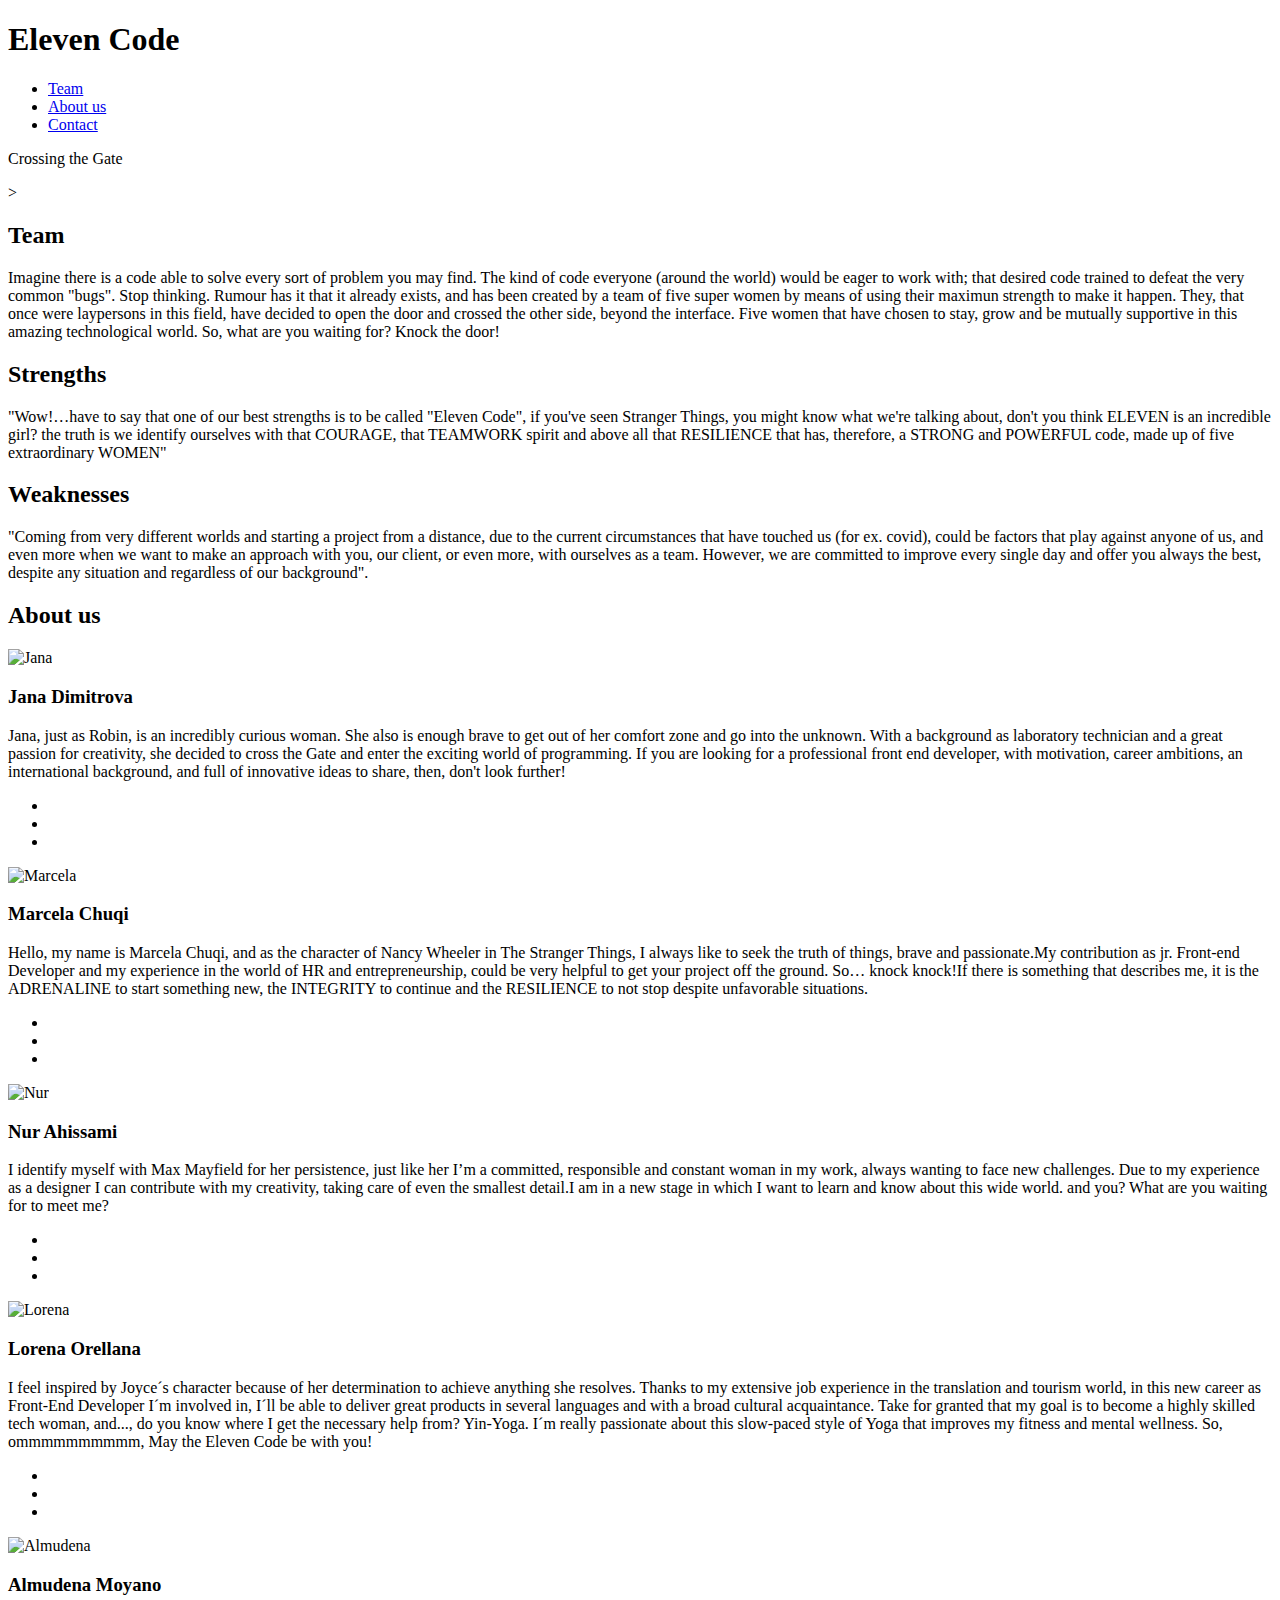
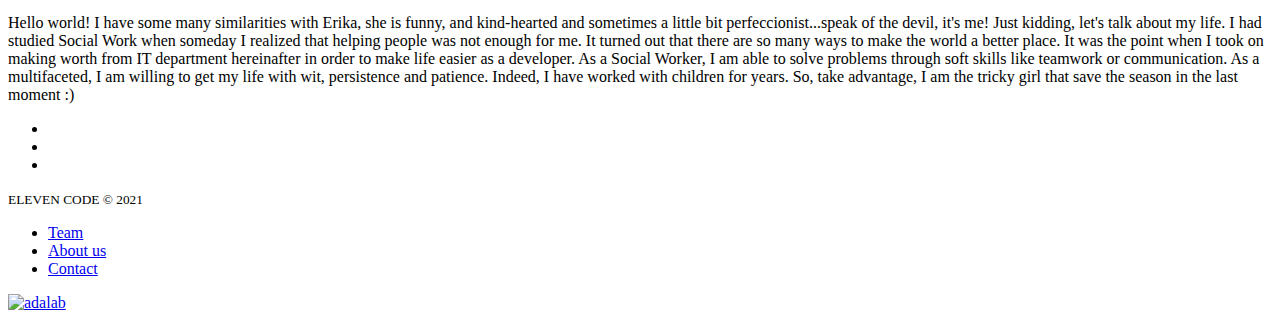
==== docs/index.html @ 30b5b63c "View new changes" ====
<!DOCTYPE html>
<html lang="en">
  <head>
    <meta charset="UTF-8" />
    <meta http-equiv="X-UA-Compatible" content="IE=edge" />
    <meta name="viewport" content="width=device-width, initial-scale=1.0" />
    <link
      rel="stylesheet"
      href="https://cdnjs.cloudflare.com/ajax/libs/font-awesome/5.15.3/css/all.min.css"
      integrity="sha512-iBBXm8fW90+nuLcSKlbmrPcLa0OT92xO1BIsZ+ywDWZCvqsWgccV3gFoRBv0z+8dLJgyAHIhR35VZc2oM/gI1w=="
      crossorigin="anonymous"
    />
    <link rel="stylesheet" href="./assets/css/main.css" />
    <link rel="stylesheet" href="./assets/css/reset.css" />
    <link rel="preconnect" href="https://fonts.gstatic.com" />
    <link
      href="https://fonts.googleapis.com/css2?family=Open+Sans:ital,wght@0,400;0,600;1,400;1,600&family=Rubik:ital,wght@0,400;0,600;0,700;1,400;1,700&display=swap"
      rel="stylesheet"
    />
    <title>Eleven Code</title>
  </head>

  <body>
    <header>
      <!-- Marcela -->
      <section class="header_all" id="header_all2">
        <div class="header_base">
          <h1 class="team_name">Eleven Code</h1>
        </div>
        <nav class="menu_bar">
          <ul class="menu_list">
            <li class="equipo">
              <a class="menu-link" href="#equipo">Team</a>
            </li>
            <li class="quienes_somos">
              <a class="menu-link" href="#quienes-somos">About us</a>
            </li>
            <li class="contactos">
              <a class="menu-link" href="./contact.html">Contact</a>
            </li>
          </ul>
        </nav>
      </section>
    </header>

    <main>
      <!-- Jana -->
      <section class="image">
        <div class="hero">
          <div class="motto-rectangle">
            <div class="motto">
              <p>Crossing the Gate</p>
            </div>
          </div>
          >
        </div>
      </section>
      <!-- Lorena -->
      <section class="section1">
        <div id="equipo" class="anchor"></div>
        <div class="team-container" id="equipo">
          <h2 class="team-title">Team</h2>
          <p class="team-description">
            Imagine there is a code able to solve every sort of problem you may
            find. The kind of code everyone (around the world) would be eager to
            work with; that desired code trained to defeat the very common
            "bugs". Stop thinking. Rumour has it that it already exists, and has
            been created by a team of five super women by means of using their
            maximun strength to make it happen. They, that once were laypersons
            in this field, have decided to open the door and crossed the other
            side, beyond the interface. Five women that have chosen to stay,
            grow and be mutually supportive in this amazing technological world.
            So, what are you waiting for? Knock the door!
          </p>
        </div>
      </section>
      <section class="section2">
        <div class="strengths-container">
          <h2 class="strengths">Strengths</h2>
          <p class="strengths-description">
            "Wow!…have to say that one of our best strengths is to be called
            "Eleven Code", if you've seen Stranger Things, you might know what
            we're talking about, don't you think ELEVEN is an incredible girl?
            the truth is we identify ourselves with that COURAGE, that TEAMWORK
            spirit and above all that RESILIENCE that has, therefore, a STRONG
            and POWERFUL code, made up of five extraordinary WOMEN"
          </p>
        </div>
        <div class="weaknesses-container">
          <h2 class="weaknesses">Weaknesses</h2>
          <p class="weaknesses-description">
            "Coming from very different worlds and starting a project from a
            distance, due to the current circumstances that have touched us (for
            ex. covid), could be factors that play against anyone of us, and
            even more when we want to make an approach with you, our client, or
            even more, with ourselves as a team. However, we are committed to
            improve every single day and offer you always the best, despite any
            situation and regardless of our background".
          </p>
        </div>
      </section>
      <!--Almudena-->
      <section class="item-description">
        <div id="quienes-somos" class="anchor"></div>
        <h2 class="title-description">About us</h2>
        <section class="image-description">
          <span>
            <img src="//via.placeholder.com/180" alt="Jana" />
          </span>
          <h3 class="name">Jana Dimitrova</h3>
          <p class="text-description">
            Jana, just as Robin, is an incredibly curious woman. She also is
            enough brave to get out of her comfort zone and go into the unknown.
            With a background as laboratory technician and a great passion for
            creativity, she decided to cross the Gate and enter the exciting
            world of programming. If you are looking for a professional front
            end developer, with motivation, career ambitions, an international
            background, and full of innovative ideas to share, then, don't look
            further!
          </p>
          <div class="social-media">
            <ul class="socialmedia-list">
              <li class="item-social">
                <a class="link" target="_blank" href="Url-LinkedIn-Jana"
                  ><i class="fab fa-linkedin-in"></i
                ></a>
              </li>

              <li class="item-social">
                <a
                  class="link"
                  target="_blank"
                  href="https://github.com/JanaDTitarchuk"
                  ><i class="fab fa-github-alt"></i
                ></a>
              </li>
              <li class="item-social">
                <a
                  class="link"
                  target="_blank"
                  href="mailto:jana.d.titarchuk@gmail.com"
                  ><i class="fas fa-envelope"></i
                ></a>
              </li>
            </ul>
          </div>
        </section>

        <section class="item-description">
          <span>
            <img src="//via.placeholder.com/180" alt="Marcela" />
          </span>
          <h3 class="name">Marcela Chuqi</h3>
          <p class="text-description">
            Hello, my name is Marcela Chuqi, and as the character of Nancy
            Wheeler in The Stranger Things, I always like to seek the truth of
            things, brave and passionate.My contribution as jr. Front-end
            Developer and my experience in the world of HR and entrepreneurship,
            could be very helpful to get your project off the ground. So… knock
            knock!If there is something that describes me, it is the ADRENALINE
            to start something new, the INTEGRITY to continue and the RESILIENCE
            to not stop despite unfavorable situations.
          </p>
          <div class="social-media">
            <ul>
              <li class="item-social">
                <a
                  class="link"
                  target="_blank"
                  href="https://www.linkedin.com/in/marcelachuqi/"
                  ><i class="fab fa-linkedin-in"></i
                ></a>
              </li>
              <li class="item-social">
                <a class="link" target="_blank" href="Url-GitHub-Marcela"
                  ><i class="fab fa-github-alt"></i
                ></a>
              </li>
              <li class="item-social">
                <a
                  class="link"
                  target="_blank"
                  href="mailto:Direccion-correo-Marcela"
                  ><i class="fas fa-envelope"></i
                ></a>
              </li>
            </ul>
          </div>
        </section>

        <section class="item-description">
          <span>
            <img src="//via.placeholder.com/180" alt="Nur" />
          </span>
          <h3 class="name">Nur Ahissami</h3>
          <p class="text-description">
            I identify myself with Max Mayfield for her persistence, just like
            her I’m a committed, responsible and constant woman in my work,
            always wanting to face new challenges. Due to my experience as a
            designer I can contribute with my creativity, taking care of even
            the smallest detail.I am in a new stage in which I want to learn and
            know about this wide world. and you? What are you waiting for to
            meet me?
          </p>
          <div class="social-media">
            <ul>
              <li class="item-social">
                <a class="link" target="_blank" href="Url-LinkedIn-Nur"
                  ><i class="fab fa-linkedin-in"></i
                ></a>
              </li>
              <li class="item-social">
                <a class="link" target="_blank" href="Url-GitHub-Nur"
                  ><i class="fab fa-github-alt"></i
                ></a>
              </li>
              <li class="item-social">
                <a
                  class="link"
                  target="_blank"
                  href="mailto:Direccion-correo-Nur"
                  ><i class="fas fa-envelope"></i
                ></a>
              </li>
            </ul>
          </div>
        </section>

        <section class="item-description">
          <span>
            <img src="//via.placeholder.com/180" alt="Lorena" />
          </span>
          <h3 class="name">Lorena Orellana</h3>
          <p class="text-description">
            I feel inspired by Joyce´s character because of her determination to
            achieve anything she resolves. Thanks to my extensive job experience
            in the translation and tourism world, in this new career as
            Front-End Developer I´m involved in, I´ll be able to deliver great
            products in several languages and with a broad cultural
            acquaintance. Take for granted that my goal is to become a highly
            skilled tech woman, and..., do you know where I get the necessary
            help from? Yin-Yoga. I´m really passionate about this slow-paced
            style of Yoga that improves my fitness and mental wellness. So,
            ommmmmmmmmm, May the Eleven Code be with you!
          </p>
          <div class="social-media">
            <ul>
              <li class="item-social">
                <a class="link" target="_blank" href="Url-LinkedIn-Lorena"
                  ><i class="fab fa-linkedin-in"></i
                ></a>
              </li>
              <li class="item-social">
                <a
                  class="link"
                  target="_blank"
                  href="https://github.com/Lorellana21"
                  ><i class="fab fa-github-alt"></i
                ></a>
              </li>
              <li class="item-social">
                <a
                  class="link"
                  target="_blank"
                  href="mailto:lorellana.ordonez@gmail.com"
                  ><i class="fas fa-envelope"></i
                ></a>
              </li>
            </ul>
          </div>
        </section>

        <section class="item-description">
          <span>
            <img src="//via.placeholder.com/180" alt="Almudena" />
          </span>
          <h3 class="name">Almudena Moyano</h3>
          <p class="text-description">
            Hello world! I have some many similarities with Erika, she is funny,
            and kind-hearted and sometimes a little bit perfeccionist...speak of
            the devil, it's me! Just kidding, let's talk about my life. I had
            studied Social Work when someday I realized that helping people was
            not enough for me. It turned out that there are so many ways to make
            the world a better place. It was the point when I took on making
            worth from IT department hereinafter in order to make life easier as
            a developer. As a Social Worker, I am able to solve problems through
            soft skills like teamwork or communication. As a multifaceted, I am
            willing to get my life with wit, persistence and patience. Indeed, I
            have worked with children for years. So, take advantage, I am the
            tricky girl that save the season in the last moment :)
          </p>
          <div class="social-media">
            <ul>
              <li class="item-social">
                <a
                  class="link"
                  target="_blank"
                  href="https://www.linkedin.com/in/almudena-moyano-3b293872"
                  ><i class="fab fa-linkedin-in"></i
                ></a>
              </li>
              <li class="item-social">
                <a
                  class="link"
                  target="_blank"
                  href="https://www.github.com/Almoyano"
                  ><i class="fab fa-github-alt"></i
                ></a>
              </li>
              <li class="item-social">
                <a
                  class="link"
                  target="_blank"
                  href="mailto:a.moyano.miguel@gmail.com"
                  ><i class="fas fa-envelope"></i
                ></a>
              </li>
            </ul>
          </div>
        </section>
      </section>

      <!--Almudena-->
    </main>
    <footer class="footer">
      <!-- Nur -->
      <div class="name-footer">
        <small>ELEVEN CODE &copy; 2021</small>
      </div>
      <nav class="footer-menu">
        <ul class="footer-menu-1">
          <li class="madre-link">
            <a class="link-color" href="#equipo">Team</a>
          </li>
          <li class="madre-link">
            <a class="link-color" href="#quienes-somos">About us</a>
          </li>
          <li class="madre-link">
            <a class="link-color" href="./contact.html" target="_blank"
              >Contact</a
            >
          </li>
        </ul>
      </nav>
      <div class="image-logo">
        <a href="./index.html"
          ><img
            class="logo-size"
            src="../assets/images/logo-adalab.png"
            alt="adalab"
        /></a>
      </div>
    </footer>
  </body>
</html>
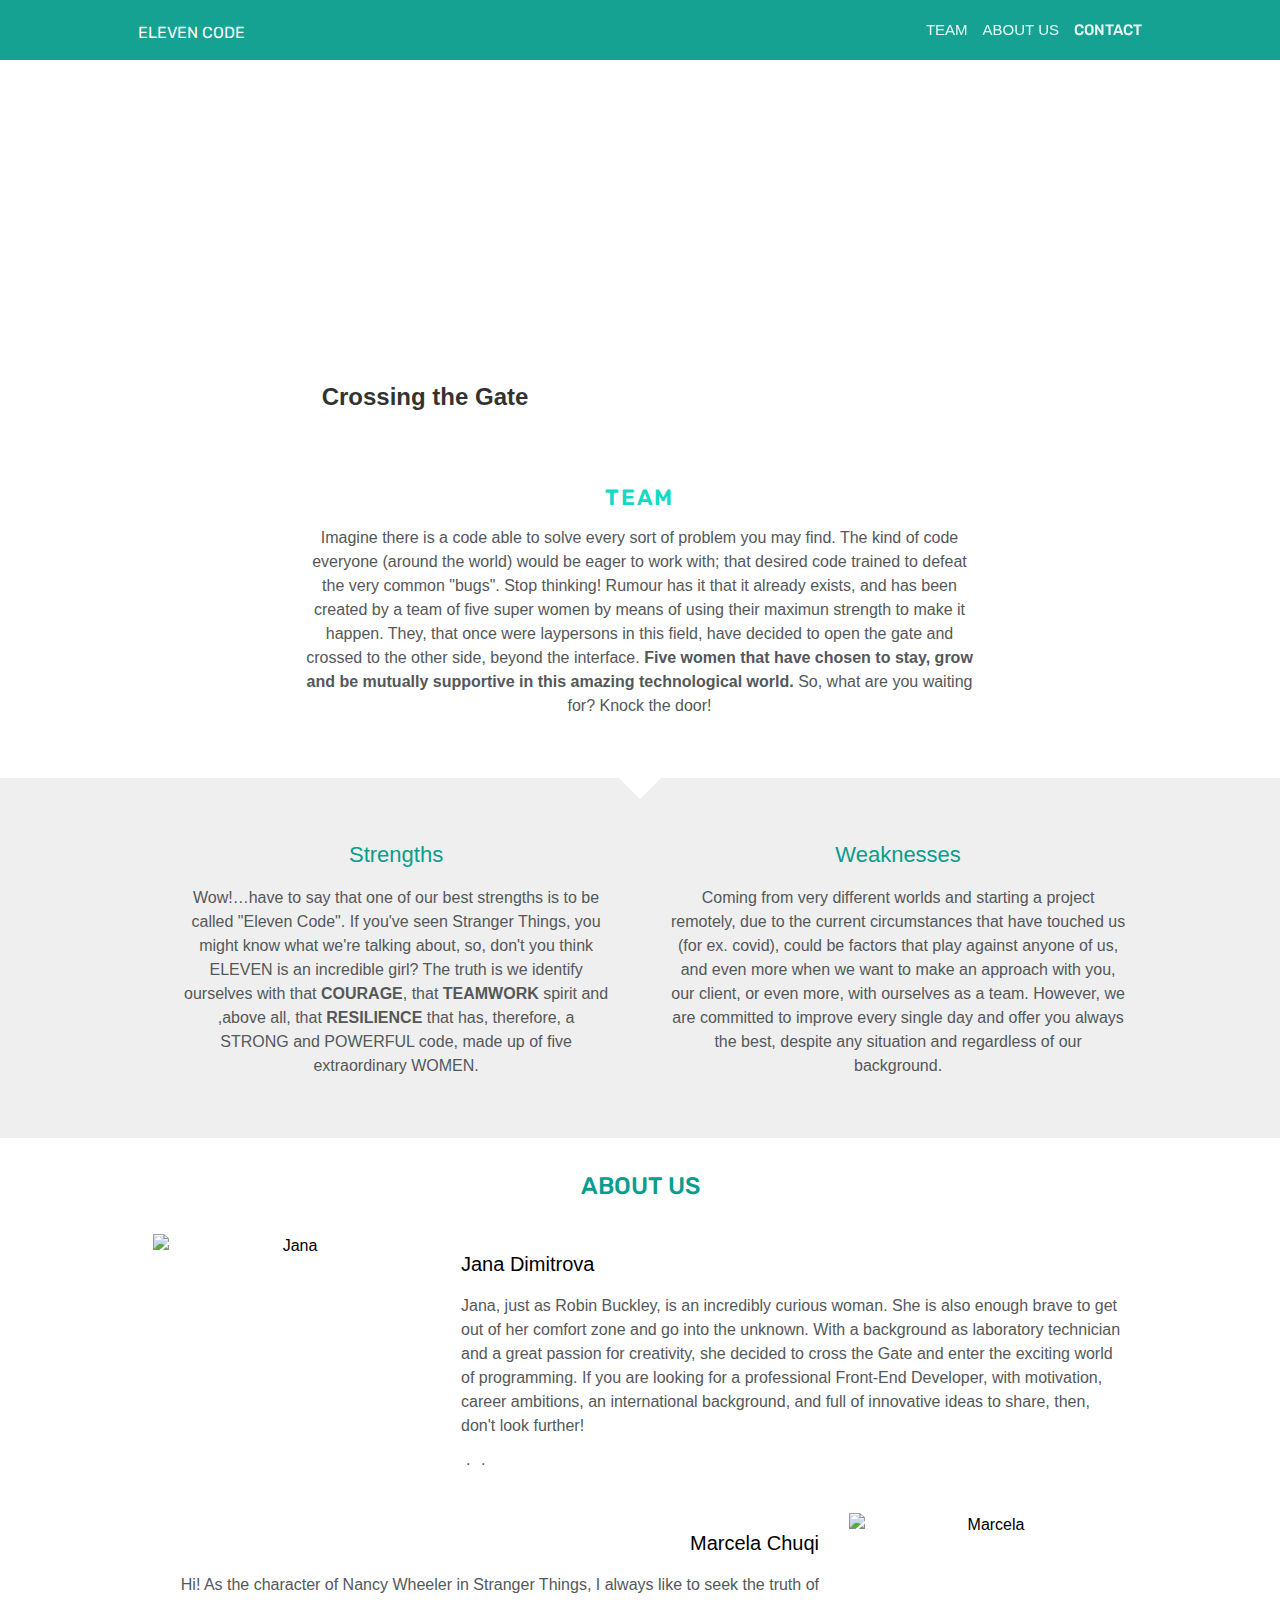
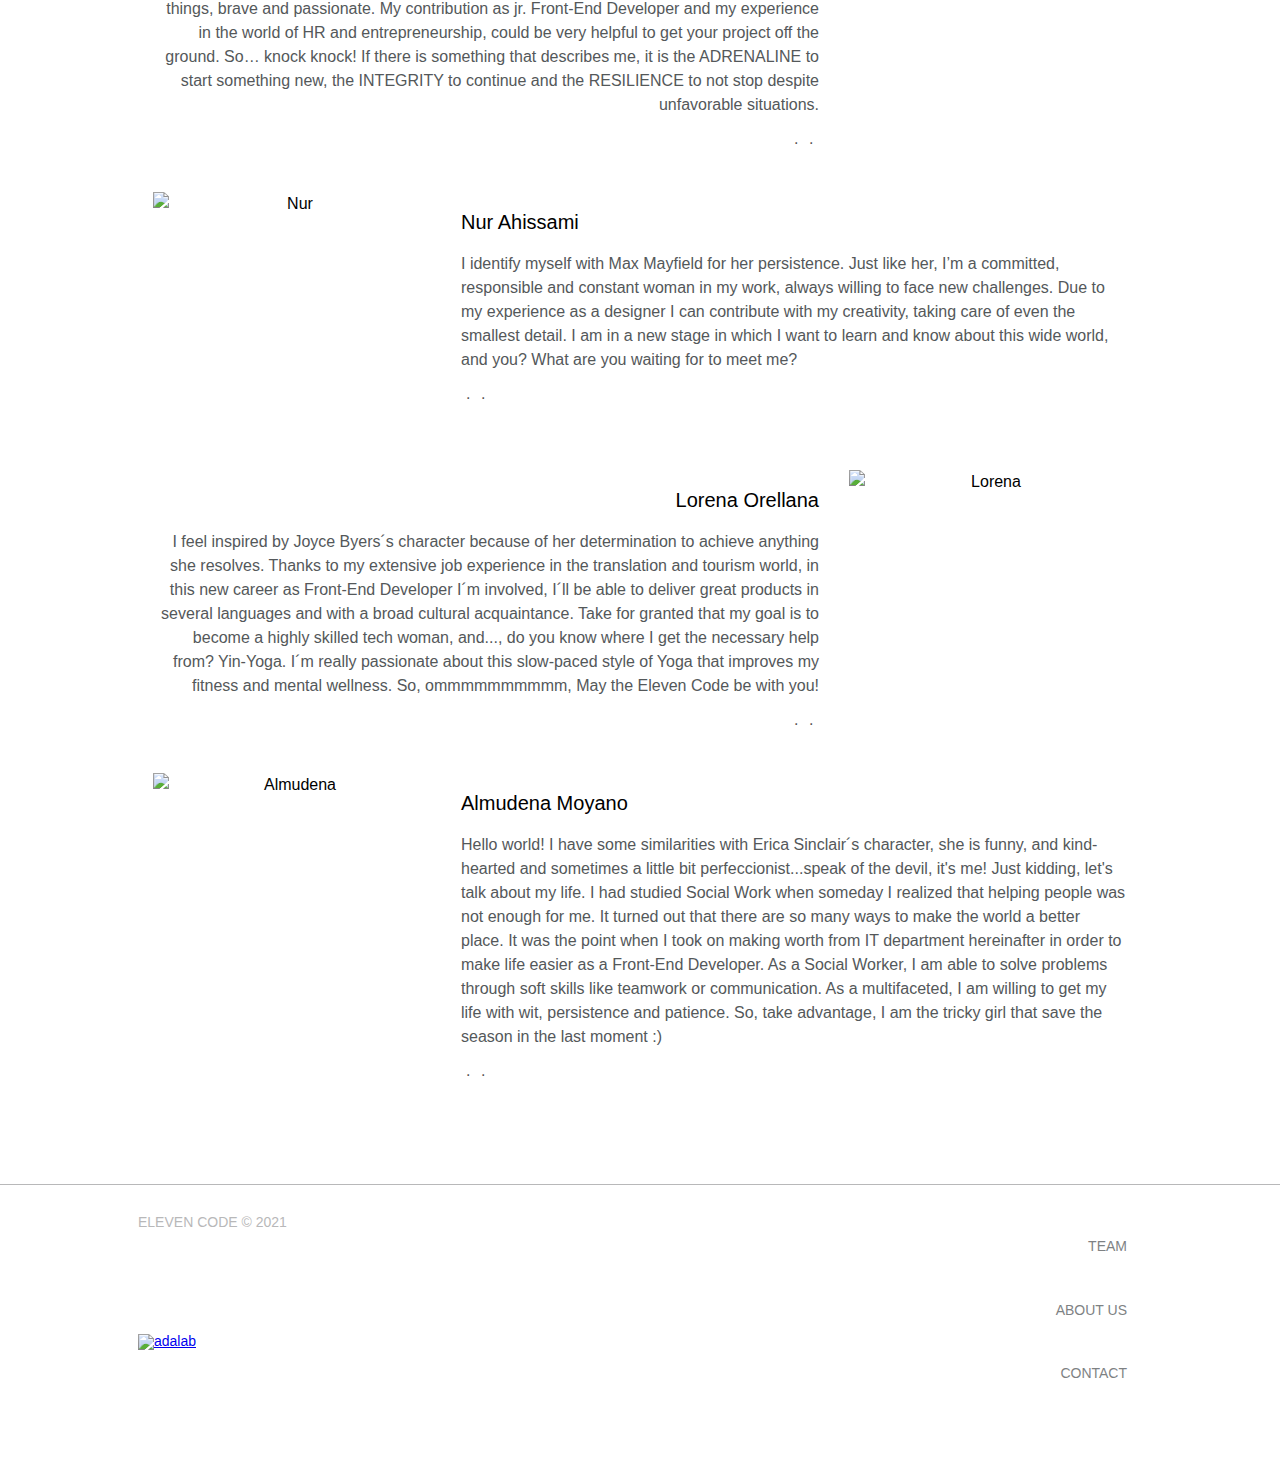
==== commit a41be5d3: "fix hero docs" ====
--- a/docs/index.html
+++ b/docs/index.html
@@ -1,355 +1,345 @@
 <!DOCTYPE html>
 <html lang="en">
-  <head>
-    <meta charset="UTF-8" />
-    <meta http-equiv="X-UA-Compatible" content="IE=edge" />
-    <meta name="viewport" content="width=device-width, initial-scale=1.0" />
-    <link
-      rel="stylesheet"
-      href="https://cdnjs.cloudflare.com/ajax/libs/font-awesome/5.15.3/css/all.min.css"
-      integrity="sha512-iBBXm8fW90+nuLcSKlbmrPcLa0OT92xO1BIsZ+ywDWZCvqsWgccV3gFoRBv0z+8dLJgyAHIhR35VZc2oM/gI1w=="
-      crossorigin="anonymous"
-    />
-    <link rel="stylesheet" href="./assets/css/main.css" />
-    <link rel="stylesheet" href="./assets/css/reset.css" />
-    <link rel="preconnect" href="https://fonts.gstatic.com" />
-    <link
-      href="https://fonts.googleapis.com/css2?family=Open+Sans:ital,wght@0,400;0,600;1,400;1,600&family=Rubik:ital,wght@0,400;0,600;0,700;1,400;1,700&display=swap"
-      rel="stylesheet"
-    />
-    <title>Eleven Code</title>
-  </head>
-
-  <body>
-    <header>
-      <!-- Marcela -->
-      <section class="header_all" id="header_all2">
-        <div class="header_base">
-          <h1 class="team_name">Eleven Code</h1>
+
+<head>
+  <meta charset="UTF-8" />
+  <meta http-equiv="X-UA-Compatible" content="IE=edge" />
+  <meta name="viewport" content="width=device-width, initial-scale=1.0" />
+  <link rel="icon" href="./assets/images/favicon.png" type="image/gif" sizes="16x16" />
+  <link rel="stylesheet" href="https://cdnjs.cloudflare.com/ajax/libs/font-awesome/5.15.3/css/all.min.css"
+    integrity="sha512-iBBXm8fW90+nuLcSKlbmrPcLa0OT92xO1BIsZ+ywDWZCvqsWgccV3gFoRBv0z+8dLJgyAHIhR35VZc2oM/gI1w=="
+    crossorigin="anonymous" />
+  <link rel="stylesheet" href="./assets/css/main.css" />
+  <link rel="stylesheet" href="./assets/css/reset.css" />
+  <link rel="preconnect" href="https://fonts.gstatic.com" />
+  <link
+    href="https://fonts.googleapis.com/css2?family=Open+Sans:ital,wght@0,400;0,600;1,400;1,600&family=Rubik:ital,wght@0,400;0,600;0,700;1,400;1,700&display=swap"
+    rel="stylesheet" />
+  <title>Eleven Code</title>
+</head>
+
+<body>
+  <header>
+    <!-- Marcela -->
+    <section class="header__all" id="header_all2">
+      
+        <div class="header__base">
+          <div class="central-column">
+          <h1 class="team-name">
+            <a class="menu-link" href="./index.html#">Eleven Code</a>
+          </h1>
+          </div>
         </div>
-        <nav class="menu_bar">
-          <ul class="menu_list">
-            <li class="equipo">
-              <a class="menu-link" href="#equipo">Team</a>
-            </li>
-            <li class="quienes_somos">
-              <a class="menu-link" href="#quienes-somos">About us</a>
-            </li>
-            <li class="contactos">
-              <a class="menu-link" href="./contact.html">Contact</a>
-            </li>
-          </ul>
-        </nav>
-      </section>
-    </header>
-
-    <main>
-      <!-- Jana -->
-      <section class="image">
-        <div class="hero">
-          <div class="motto-rectangle">
-            <div class="motto">
-              <p>Crossing the Gate</p>
-            </div>
-          </div>
-          >
-        </div>
-      </section>
-      <!-- Lorena -->
-      <section class="section1">
-        <div id="equipo" class="anchor"></div>
-        <div class="team-container" id="equipo">
-          <h2 class="team-title">Team</h2>
-          <p class="team-description">
-            Imagine there is a code able to solve every sort of problem you may
-            find. The kind of code everyone (around the world) would be eager to
-            work with; that desired code trained to defeat the very common
-            "bugs". Stop thinking. Rumour has it that it already exists, and has
-            been created by a team of five super women by means of using their
-            maximun strength to make it happen. They, that once were laypersons
-            in this field, have decided to open the door and crossed the other
-            side, beyond the interface. Five women that have chosen to stay,
-            grow and be mutually supportive in this amazing technological world.
-            So, what are you waiting for? Knock the door!
-          </p>
-        </div>
-      </section>
-      <section class="section2">
-        <div class="strengths-container">
-          <h2 class="strengths">Strengths</h2>
-          <p class="strengths-description">
-            "Wow!…have to say that one of our best strengths is to be called
-            "Eleven Code", if you've seen Stranger Things, you might know what
-            we're talking about, don't you think ELEVEN is an incredible girl?
-            the truth is we identify ourselves with that COURAGE, that TEAMWORK
-            spirit and above all that RESILIENCE that has, therefore, a STRONG
-            and POWERFUL code, made up of five extraordinary WOMEN"
-          </p>
-        </div>
-        <div class="weaknesses-container">
-          <h2 class="weaknesses">Weaknesses</h2>
-          <p class="weaknesses-description">
-            "Coming from very different worlds and starting a project from a
-            distance, due to the current circumstances that have touched us (for
-            ex. covid), could be factors that play against anyone of us, and
-            even more when we want to make an approach with you, our client, or
-            even more, with ourselves as a team. However, we are committed to
-            improve every single day and offer you always the best, despite any
-            situation and regardless of our background".
-          </p>
-        </div>
-      </section>
-      <!--Almudena-->
-      <section class="item-description">
-        <div id="quienes-somos" class="anchor"></div>
-        <h2 class="title-description">About us</h2>
-        <section class="image-description">
-          <span>
-            <img src="//via.placeholder.com/180" alt="Jana" />
-          </span>
-          <h3 class="name">Jana Dimitrova</h3>
-          <p class="text-description">
-            Jana, just as Robin, is an incredibly curious woman. She also is
-            enough brave to get out of her comfort zone and go into the unknown.
-            With a background as laboratory technician and a great passion for
-            creativity, she decided to cross the Gate and enter the exciting
-            world of programming. If you are looking for a professional front
-            end developer, with motivation, career ambitions, an international
-            background, and full of innovative ideas to share, then, don't look
-            further!
-          </p>
-          <div class="social-media">
-            <ul class="socialmedia-list">
-              <li class="item-social">
-                <a class="link" target="_blank" href="Url-LinkedIn-Jana"
-                  ><i class="fab fa-linkedin-in"></i
-                ></a>
+
+        <nav class="menu__bar">
+          <div class="central-column">
+            <ul class="menu__list">
+              <li class="equipo">
+                <a class="menu-link" href="./index.html#equipo">Team</a>
               </li>
-
-              <li class="item-social">
-                <a
-                  class="link"
-                  target="_blank"
-                  href="https://github.com/JanaDTitarchuk"
-                  ><i class="fab fa-github-alt"></i
-                ></a>
+              <li class="quienes_somos">
+                <a class="menu-link" href="./index.html#quienes-somos">About us</a>
               </li>
-              <li class="item-social">
-                <a
-                  class="link"
-                  target="_blank"
-                  href="mailto:jana.d.titarchuk@gmail.com"
-                  ><i class="fas fa-envelope"></i
-                ></a>
+              <li class="contactos">
+                <a class="menu-link" href="./contact.html">Contact</a>
               </li>
             </ul>
           </div>
-        </section>
-
-        <section class="item-description">
-          <span>
-            <img src="//via.placeholder.com/180" alt="Marcela" />
-          </span>
-          <h3 class="name">Marcela Chuqi</h3>
-          <p class="text-description">
-            Hello, my name is Marcela Chuqi, and as the character of Nancy
-            Wheeler in The Stranger Things, I always like to seek the truth of
-            things, brave and passionate.My contribution as jr. Front-end
+        </nav>
+          
+      </div>
+    </section>
+  </header>
+  <main>
+    <!-- Jana -->
+    <section class="image">
+      <div class="hero">
+        <div class="motto-rectangle">
+          <div class="motto">
+        <div class="image__motto-rectangle">
+          <div class="image__motto">
+            <p>Crossing the Gate</p>
+          </div>
+        </div>
+          </div>
+      </div>
+    </section>
+    <section class="team">
+      <div id="equipo" class="anchor"></div>
+      <div class="team__container" id="equipo">
+        <h2 class="team__title">Team</h2>
+        <p class="team__description">
+          Imagine there is a code able to solve every sort of problem you may find.
+          The kind of code everyone (around the world) would be eager to work with;
+          that desired code trained to defeat the very common "bugs". Stop thinking!
+          Rumour has it that it already exists, and has been created by a team of
+          five super women by means of using their maximun strength to make it
+          happen. They, that once were laypersons in this field, have decided to
+          open the gate and crossed to the other side, beyond the interface.
+          <span class="bold"
+            >Five women that have chosen to stay, grow and be mutually supportive in
+            this amazing technological world.</span
+          >
+          So, what are you waiting for? Knock the door!
+        </p>
+      </div>
+      <section class="boxsection">
+        <div class="whitebox"></div>
+      </section>
+    </section>
+
+    <section class="section">
+      <div class="section__strengths">
+        <h2 class="section__strengths-title">Strengths</h2>
+        <p class="section__strengths-description">
+          Wow!…have to say that one of our best strengths is to be called "Eleven
+          Code". If you've seen Stranger Things, you might know what we're talking
+          about, so, don't you think ELEVEN is an incredible girl? The truth is we
+          identify ourselves with that <span class="bold">COURAGE</span>, that
+          <span class="bold">TEAMWORK</span> spirit and ,above all, that
+          <span class="bold">RESILIENCE</span> that has, therefore, a STRONG and
+          POWERFUL code, made up of five extraordinary WOMEN.
+        </p>
+      </div>
+      <div class="section__weaknesses">
+        <h2 class="section__weaknesses-title">Weaknesses</h2>
+        <p class="section__weaknesses-description">
+          Coming from very different worlds and starting a project remotely, due to
+          the current circumstances that have touched us (for ex. covid), could be
+          factors that play against anyone of us, and even more when we want to make
+          an approach with you, our client, or even more, with ourselves as a team.
+          However, we are committed to improve every single day and offer you always
+          the best, despite any situation and regardless of our background.
+        </p>
+      </div>
+    </section>
+
+
+    <!--Almudena-->
+    <section class="item-description">
+      <div id="quienes-somos" class="anchor"></div>
+      <h2 class="title-description">About us</h2>
+
+      <section class="image-description">
+        <div>
+          <img class="size-image" src="./assets/images/jana.png" alt="Jana" />
+        </div>
+        <div class="about-item">
+          <h3 class="about-item__name">Jana Dimitrova</h3>
+          <p class="about-item__text-description">Jana, just as Robin Buckley, is an incredibly curious woman. She is also enough
+            brave to get out of her comfort zone and go into the unknown. With a
+            background as laboratory technician and a great passion for creativity,
+            she decided to cross the Gate and enter the exciting world of programming.
+            If you are looking for a professional Front-End Developer, with
+            motivation, career ambitions, an international background, and full of
+            innovative ideas to share, then, don't look further!</p>
+          <div class="about-item__social-media">
+            <ul class="socialmedia-list">
+              <li class="item-social deco">
+                <a class="link" target="_blank" href="https://www.linkedin.com/in/janadtitarchuk/">
+                  <i class="fab fa-linkedin-in"></i
+                ></a>
+              </li>
+
+              <li class="item-social deco">
+                <a class="link" target="_blank" href="https://github.com/JanaDTitarchuk"
+                  ><i class="fab fa-github-alt"></i
+                ></a>
+              </li>
+              <li class="item-social">
+                <a class="link" target="_blank" href="mailto:jana.d.titarchuk@gmail.com">
+                  <i class="fas fa-envelope"></i
+                ></a>
+              </li>
+            </ul>
+          </div>
+        </div>
+      </section>
+
+
+      <section class="image-description">
+        <div>
+          <img class="size-image" src="./assets/images/marcela.png" alt="Marcela" />
+        </div>
+        <div class="about-item">
+          <h3 class="about-item__name">Marcela Chuqi</h3>
+          <p class="about-item__text-description">Hi! As the character of Nancy
+            Wheeler in Stranger Things, I always like to seek the truth of
+            things, brave and passionate. My contribution as jr. Front-End
             Developer and my experience in the world of HR and entrepreneurship,
             could be very helpful to get your project off the ground. So… knock
-            knock!If there is something that describes me, it is the ADRENALINE
+            knock! If there is something that describes me, it is the ADRENALINE
             to start something new, the INTEGRITY to continue and the RESILIENCE
-            to not stop despite unfavorable situations.
-          </p>
-          <div class="social-media">
-            <ul>
-              <li class="item-social">
-                <a
-                  class="link"
-                  target="_blank"
-                  href="https://www.linkedin.com/in/marcelachuqi/"
-                  ><i class="fab fa-linkedin-in"></i
-                ></a>
-              </li>
-              <li class="item-social">
-                <a class="link" target="_blank" href="Url-GitHub-Marcela"
-                  ><i class="fab fa-github-alt"></i
-                ></a>
-              </li>
-              <li class="item-social">
-                <a
-                  class="link"
-                  target="_blank"
-                  href="mailto:Direccion-correo-Marcela"
-                  ><i class="fas fa-envelope"></i
-                ></a>
-              </li>
-            </ul>
-          </div>
-        </section>
-
-        <section class="item-description">
-          <span>
-            <img src="//via.placeholder.com/180" alt="Nur" />
-          </span>
-          <h3 class="name">Nur Ahissami</h3>
-          <p class="text-description">
-            I identify myself with Max Mayfield for her persistence, just like
-            her I’m a committed, responsible and constant woman in my work,
-            always wanting to face new challenges. Due to my experience as a
+            to not stop despite unfavorable situations.</p>
+          <div class="about-item__social-media">
+            <ul class="socialmedia-list">
+              <li class="item-social deco">
+                <a class="link" target="_blank" href="https://www.linkedin.com/in/marcelachuqi/">
+                  <i class="fab fa-linkedin-in"></i
+                ></a>
+              </li>
+
+              <li class="item-social deco">
+                <a class="link" target="_blank" href="https://github.com/marcelachuq"
+                  ><i class="fab fa-github-alt"></i
+                ></a>
+              </li>
+              <li class="item-social">
+                <a class="link" target="_blank" href="mailto:marcela.chuqi@gmail.com">
+                  <i class="fas fa-envelope"></i
+                ></a>
+              </li>
+            </ul>
+          </div>
+        </div>
+      </section>
+
+
+      <section class="image-description">
+        <div>
+          <img class="size-image" src="./assets/images/nur.png" alt="Nur" />
+        </div>
+        <div class="about-item">
+          <h3 class="about-item__name">Nur Ahissami</h3>
+          <p class="about-item__text-description">I identify myself with Max Mayfield for her persistence. Just like
+            her, I’m a committed, responsible and constant woman in my work,
+            always willing to face new challenges. Due to my experience as a
             designer I can contribute with my creativity, taking care of even
-            the smallest detail.I am in a new stage in which I want to learn and
-            know about this wide world. and you? What are you waiting for to
-            meet me?
-          </p>
-          <div class="social-media">
-            <ul>
-              <li class="item-social">
-                <a class="link" target="_blank" href="Url-LinkedIn-Nur"
-                  ><i class="fab fa-linkedin-in"></i
-                ></a>
-              </li>
-              <li class="item-social">
-                <a class="link" target="_blank" href="Url-GitHub-Nur"
-                  ><i class="fab fa-github-alt"></i
-                ></a>
-              </li>
-              <li class="item-social">
-                <a
-                  class="link"
-                  target="_blank"
-                  href="mailto:Direccion-correo-Nur"
-                  ><i class="fas fa-envelope"></i
-                ></a>
-              </li>
-            </ul>
-          </div>
-        </section>
-
-        <section class="item-description">
-          <span>
-            <img src="//via.placeholder.com/180" alt="Lorena" />
-          </span>
-          <h3 class="name">Lorena Orellana</h3>
-          <p class="text-description">
-            I feel inspired by Joyce´s character because of her determination to
+            the smallest detail. I am in a new stage in which I want to learn and
+            know about this wide world, and you? What are you waiting for to
+            meet me?</p>
+          <div class="about-item__social-media">
+            <ul class="socialmedia-list">
+              <li class="item-social deco">
+                <a class="link" target="_blank" href="https://www.linkedin.com/in/nur-ahissami-1a7b24157/">
+                  <i class="fab fa-linkedin-in"></i
+                ></a>
+              </li>
+
+              <li class="item-social deco">
+                <a class="link" target="_blank" href="https://github.com/NurAhissami"
+                  ><i class="fab fa-github-alt"></i
+                ></a>
+              </li>
+              <li class="item-social">
+                <a class="link" target="_blank" href="mailto:nurahi10@gmail.com">
+                  <i class="fas fa-envelope"></i
+                ></a>
+              </li>
+            </ul>
+          </div>
+        </div>
+      </section>
+
+      <section class="image-description">
+        <div>
+          <img class="size-image" src="./assets/images/Lorena.png" alt="Lorena" />
+        </div>
+        <div class="about-item">
+          <h3 class="about-item__name">Lorena Orellana</h3>
+          <p class="about-item__text-description">I feel inspired by Joyce Byers´s character because of her determination to
             achieve anything she resolves. Thanks to my extensive job experience
             in the translation and tourism world, in this new career as
-            Front-End Developer I´m involved in, I´ll be able to deliver great
+            Front-End Developer I´m involved, I´ll be able to deliver great
             products in several languages and with a broad cultural
             acquaintance. Take for granted that my goal is to become a highly
             skilled tech woman, and..., do you know where I get the necessary
             help from? Yin-Yoga. I´m really passionate about this slow-paced
             style of Yoga that improves my fitness and mental wellness. So,
-            ommmmmmmmmm, May the Eleven Code be with you!
-          </p>
-          <div class="social-media">
-            <ul>
-              <li class="item-social">
-                <a class="link" target="_blank" href="Url-LinkedIn-Lorena"
-                  ><i class="fab fa-linkedin-in"></i
-                ></a>
-              </li>
-              <li class="item-social">
-                <a
-                  class="link"
-                  target="_blank"
-                  href="https://github.com/Lorellana21"
-                  ><i class="fab fa-github-alt"></i
-                ></a>
-              </li>
-              <li class="item-social">
-                <a
-                  class="link"
-                  target="_blank"
-                  href="mailto:lorellana.ordonez@gmail.com"
-                  ><i class="fas fa-envelope"></i
-                ></a>
-              </li>
-            </ul>
-          </div>
-        </section>
-
-        <section class="item-description">
-          <span>
-            <img src="//via.placeholder.com/180" alt="Almudena" />
-          </span>
-          <h3 class="name">Almudena Moyano</h3>
-          <p class="text-description">
-            Hello world! I have some many similarities with Erika, she is funny,
+            ommmmmmmmmm, May the Eleven Code be with you!</p>
+          <div class="about-item__social-media">
+            <ul class="socialmedia-list">
+              <li class="item-social deco">
+                <a class="link" target="_blank" href="https://www.linkedin.com/in/lorenaorellana/">
+                  <i class="fab fa-linkedin-in"></i
+                ></a>
+              </li>
+
+              <li class="item-social deco">
+                <a class="link" target="_blank" href="https://github.com/Lorellana21"
+                  ><i class="fab fa-github-alt"></i
+                ></a>
+              </li>
+              <li class="item-social">
+                <a class="link" target="_blank" href="mailto:lorellana.ordonez@gmail.com">
+                  <i class="fas fa-envelope"></i
+                ></a>
+              </li>
+            </ul>
+          </div>
+        </div>
+      </section>
+
+      <section class="image-description">
+        <div>
+          <img class="size-image" src="./assets/images/almudena.jpg" alt="Almudena" />
+        </div>
+        <div class="about-item">
+          <h3 class="about-item__name">Almudena Moyano</h3>
+          <p class="about-item__text-description">Hello world! I have some similarities with Erica Sinclair´s character, she is funny,
             and kind-hearted and sometimes a little bit perfeccionist...speak of
             the devil, it's me! Just kidding, let's talk about my life. I had
             studied Social Work when someday I realized that helping people was
             not enough for me. It turned out that there are so many ways to make
             the world a better place. It was the point when I took on making
             worth from IT department hereinafter in order to make life easier as
-            a developer. As a Social Worker, I am able to solve problems through
+            a Front-End Developer. As a Social Worker, I am able to solve problems through
             soft skills like teamwork or communication. As a multifaceted, I am
-            willing to get my life with wit, persistence and patience. Indeed, I
-            have worked with children for years. So, take advantage, I am the
-            tricky girl that save the season in the last moment :)
-          </p>
-          <div class="social-media">
-            <ul>
-              <li class="item-social">
-                <a
-                  class="link"
-                  target="_blank"
-                  href="https://www.linkedin.com/in/almudena-moyano-3b293872"
-                  ><i class="fab fa-linkedin-in"></i
-                ></a>
-              </li>
-              <li class="item-social">
-                <a
-                  class="link"
-                  target="_blank"
-                  href="https://www.github.com/Almoyano"
-                  ><i class="fab fa-github-alt"></i
-                ></a>
-              </li>
-              <li class="item-social">
-                <a
-                  class="link"
-                  target="_blank"
-                  href="mailto:a.moyano.miguel@gmail.com"
-                  ><i class="fas fa-envelope"></i
-                ></a>
-              </li>
-            </ul>
-          </div>
-        </section>
-      </section>
-
-      <!--Almudena-->
-    </main>
-    <footer class="footer">
-      <!-- Nur -->
-      <div class="name-footer">
-        <small>ELEVEN CODE &copy; 2021</small>
-      </div>
-      <nav class="footer-menu">
-        <ul class="footer-menu-1">
-          <li class="madre-link">
-            <a class="link-color" href="#equipo">Team</a>
-          </li>
-          <li class="madre-link">
-            <a class="link-color" href="#quienes-somos">About us</a>
-          </li>
-          <li class="madre-link">
-            <a class="link-color" href="./contact.html" target="_blank"
-              >Contact</a
-            >
-          </li>
-        </ul>
-      </nav>
-      <div class="image-logo">
-        <a href="./index.html"
-          ><img
-            class="logo-size"
-            src="../assets/images/logo-adalab.png"
-            alt="adalab"
-        /></a>
-      </div>
-    </footer>
-  </body>
-</html>
+            willing to get my life with wit, persistence and patience. So, take advantage, I am the
+            tricky girl that save the season in the last moment :)</p>
+          <div class="about-item__social-media">
+            <ul class="socialmedia-list">
+              <li class="item-social deco">
+                <a class="link" target="_blank" href="https://www.linkedin.com/in/almudena-moyano-3b293872">
+                  <i class="fab fa-linkedin-in"></i
+                ></a>
+              </li>
+
+              <li class="item-social deco">
+                <a class="link" target="_blank" href="https://www.github.com/Almoyano"
+                  ><i class="fab fa-github-alt"></i
+                ></a>
+              </li>
+              <li class="item-social">
+                <a class="link" target="_blank" href="mailto:a.moyano.miguel@gmail.com">
+                  <i class="fas fa-envelope"></i
+                ></a>
+              </li>
+            </ul>
+          </div>
+        </div>
+      </section>
+
+    </section>
+    <!--Almudena-->
+  </main>
+  <!-- Nur -->
+  <footer class="footer-gray">
+    <div class="central-column">
+      <div class="footer">
+        <div class="footer__copy">
+          <small>ELEVEN CODE &copy; 2021</small>
+        </div>
+        <nav class="footer__menu">
+          <ul class="footer__menu-list">
+            <li>
+              <a class="footer__menu-link" href="./index.html#equipo" title="Team">Team</a>
+            </li>
+            <li>
+              <a class="footer__menu-link" href="./index.html#quienes-somos" title="About us">About us</a>
+            </li>
+            <li>
+              <a class="footer__menu-link" href="./contact.html" title="Contact">Contact</a>
+            </li>
+          </ul>
+        </nav>
+        <div class="footer__logo">
+          <a href="./index.html"><img class="footer__logo-size" src="./assets/images/logo-adalab.png" alt="adalab"
+              title="Go to home" /></a>
+        </div>
+      </div>
+    </div>
+  </footer>
+</body>
+
+</html>--- a/docs/assets/css/main.css
+++ b/docs/assets/css/main.css
@@ -0,0 +1 @@
+html,body,div,span,applet,object,iframe,h1,h2,h3,h4,h5,h6,p,blockquote,pre,a,abbr,acronym,address,big,cite,code,del,dfn,em,img,ins,kbd,q,s,samp,small,strike,strong,sub,sup,tt,var,b,u,i,center,dl,dt,dd,ol,ul,li,fieldset,form,label,legend,table,caption,tbody,tfoot,thead,tr,th,td,article,aside,canvas,details,embed,figure,figcaption,footer,header,hgroup,menu,nav,output,ruby,section,summary,time,mark,audio,video{margin:0;padding:0;border:0;font-size:100%;font:inherit;vertical-align:baseline;box-sizing:border-box}article,aside,details,figcaption,figure,footer,header,hgroup,menu,nav,section{display:block}body{line-height:1}ol,ul{list-style:none}blockquote,q{quotes:none}blockquote:before,blockquote:after,q:before,q:after{content:"";content:none}table{border-collapse:collapse;border-spacing:0}:root{font-family:"Roboto", sans-serif;font-size:16px}.code{font-size:16px;background:#d8d8d8;padding:0 5px;border-radius:5px}.link__adalab:hover{background-color:#099d8d;color:#fff}.link__github:hover{background-color:#CCC;color:#000}.header__all{width:100%;display:block;margin:auto;display:flex;flex-direction:column;justify-content:space-between;position:fixed;top:0;left:0;width:100%;z-index:999}.header__base{height:60px;padding-top:25px;padding-bottom:25px;opacity:0.95;background-color:#099d8d;font-family:Rubik;color:#ffffff;text-transform:uppercase;text-align:center}.menu__bar{height:45px;display:flex;flex-direction:row;justify-content:center;align-items:center;align-content:center;list-style:none;opacity:0.9;background-color:#14d9c4}.menu__list{font-size:15px;font-weight:500;display:flex;margin-left:20px;align-items:center;justify-content:space-between}.equipo{text-transform:uppercase;font-family:var(--FontRubik);font-stretch:normal;font-style:normal;line-height:2;color:#ffffff}.quienes_somos{text-transform:uppercase;font-family:var(--FontRubik);font-stretch:normal;font-style:normal;line-height:2;letter-spacing:normal;color:#ffffff;padding-right:15px;padding-left:15px}.contactos{text-transform:uppercase;font-family:Rubik;font-stretch:normal;font-style:normal;line-height:2;letter-spacing:normal;color:#ffffff}.menu-link:link{color:white;text-decoration:none}.menu-link:visited{color:white;text-decoration:none}.menu-link:hover{color:var(--Gris);text-decoration:none}.menu-link:active{color:white;text-decoration:none}@media (min-width: 768px){.header__base{height:60px}.menu__bar{height:30px;display:flex;flex-direction:row-reverse;justify-content:right;background:0px}.team-name{display:flex;flex-direction:row;padding-bottom:15px}.menu__list{height:30px;transform:translateY(-45px)}}@media (min-width: 1200px){.header__base{height:60px}.menu__bar{height:30px;display:flex;flex-direction:row-reverse;justify-content:right;background:0px}.team-name{display:flex;flex-direction:row;padding-bottom:15px}.menu__list{height:30px;transform:translateY(-45px)}}.item-description{margin:30px 15px 0px 15px;text-align:center;line-height:1.5;position:relative}.anchor{position:absolute;top:-150px}.title-description{text-transform:uppercase;font-family:"Rubik",sans-serif;font-size:24px;color:#099d8d;margin-bottom:30px;font-weight:500}.image-description{display:flex;flex-direction:column;align-items:center}.size-image{width:180px;height:180px;display:block;text-align:center;justify-content:center}.about-item__name{font-size:20px;color:black;height:45px;margin-top:15px}.about-item__text-description{color:#54585a}.about-item__social-media{width:100%;height:30px;display:inline-block;display:flex;justify-content:center;margin-bottom:45px}.item-social{color:#099d8d;float:left;margin-left:15px;margin-top:15px}.image-description:nth-child(odd) .item-social{margin-right:15px;margin-left:0;margin-top:15px}.deco:after{content:".";color:#575454;position:absolute;margin-top:-5px;margin-left:5px}.link:link{color:var(--Verdeoscuro);text-decoration:none}.link:visited{color:#099d8d;text-decoration:none}.link:hover{color:#54585a;text-decoration:none;font-size:120%}.link:active{color:#14d9c4;text-decoration:none}@media (min-width: 768px){.image-description:nth-child(even){flex-direction:row-reverse;text-align:right}.image-description:nth-child(odd){flex-direction:row;text-align:left}.image-description:nth-child(odd) .socialmedia-list{margin-left:0;margin-right:auto}.image-description:nth-child(even) .socialmedia-list{margin-left:auto;margin-right:0}.image-description:nth-child(odd) .about-item{padding-left:30px}.image-description:nth-child(even) .about-item{padding-right:30px}.image-description{align-items:flex-start}}@media (min-width: 1200px){.image-description{margin-left:138px;margin-right:138px}.size-image{height:278px;width:278px}}.central-column{margin:auto 15px}@media (min-width: 768px){.central-column{margin:auto 45px}}@media (min-width: 1200px){.central-column{margin:auto 138px}}.footer-gray{border-top:solid #b8b8b9 1px;margin-top:60px}.footer{display:grid;grid-template-columns:1fr;grid-template-rows:auto auto auto;padding-top:30px;padding-bottom:45px;font-size:14px}.footer__copy{grid-column:span 1;color:#b8b8b9;padding-bottom:20px;text-align:center}.footer__menu{grid-column:span 1;text-align:center;line-height:1.43em;color:#54585a;opacity:0.75;text-transform:uppercase}.footer__menu-link{color:#54585a;padding:15px;line-height:2.4;text-decoration:none}.footer__menu-link:focus,.footer__menu-link:hover{color:#14d9c4;text-decoration:none;font-size:120%}.footer__menu-link:active{color:#099d8d;text-decoration:none}.footer__logo{grid-column:span 1;padding-top:30px;text-align:center}.footer__logo-size{width:115.9px}@media (min-width: 768px){.footer{display:grid;grid-template-columns:1fr 1fr;grid-template-rows:auto auto;padding-top:30px;padding-bottom:60px}.footer__copy{grid-column:1/2;grid-row:1/2;text-align:left}.footer__menu{grid-column:2 / 3;grid-row:1/3;width:100%;text-align:right;line-height:2.5}.footer__menu-link{display:flex;flex-direction:column}.footer__logo{grid-column:1 /2;grid-row:2/3;margin-left:0%;text-align:left}}.footer .name-footer{grid-column:1/2;grid-row:1/2;margin-left:0;text-align:left}.footer .image-logo{grid-column:1 /2;grid-row:2/3;margin-left:0%;text-align:left}@media (min-width: 1200px){.footer{padding-top:30px;padding-bottom:51px}}.image{background-image:url("../images/joshua-sortino-LqKhnDzSF-8-unsplash.jpg");background-size:cover;background-repeat:no-repeat;background-position:center;position:relative;display:block;width:100vw;height:421px;margin-left:0}.image__motto-rectangle{background-color:#ffffff;position:absolute;width:290px;height:80px;display:block;left:15px;top:365px;padding-top:15px}.image__motto{font-family:var(--FontOpenSans);font-size:18px;font-style:normal;font-weight:600;letter-spacing:normal;color:black;text-align:center;position:absolute;width:260px;height:50px;display:block;left:15px;top:20px}@media (min-width: 768px){.image{width:100vw;background-image:url("../images/joshua-sortino-LqKhnDzSF-8-unsplash.jpg")}.image__motto-rectangle{width:441px;height:80px;opacity:0.8;margin-right:281px}.image__motto-rectangle{margin-left:45px}.image__motto{text-align:center;width:381px}.hero{padding-left:46px}}@media (min-width: 1200px){.image{width:100vw;background-image:url("../images/joshua-sortino-LqKhnDzSF-8-unsplash.jpg");background-size:cover;background-repeat:no-repeat}.image__motto-rectangle{width:574px;height:90px;margin-left:138px;margin-right:488px;background-color:rgba(255,255,255,0.8)}.image__motto{width:514px;font-size:24px}}.central-column-contact{margin:auto 15px}@media (min-width: 768px){.central-column-contact{margin:auto 163px}}@media (min-width: 1200px){.central-column-contact{margin:auto 300px}}.image-container{width:100%;margin:auto}.image-container__image{background-image:url("../images/photo-contact.jpg");background-size:cover;background-repeat:no-repeat;background-position:center;width:100%;height:300px}.container{margin-top:30px;margin-bottom:60px}.section-contact{display:flex;flex-direction:column;align-items:center}.section-contact__title{font-size:24px;color:#099d8d;text-transform:uppercase;font-weight:600;padding-bottom:15px}.section-contact__text{color:#54585a;line-height:1.5;text-align:center;padding-bottom:15px}.section-contact__text-all{font-size:12px;padding-bottom:15px}.section-contact__form{margin-top:58px;text-align:left;width:100%}.section-contact__form--name{display:flex;flex-direction:column;font-size:14px;color:#54585a}.section-contact__form--email{display:flex;flex-direction:column;font-size:14px;color:#54585a}.section-contact__form--phone{display:flex;flex-direction:column;font-size:14px;color:#54585a}.section-contact__form--text{display:flex;flex-direction:column;font-size:14px;color:#54585a}.section-contact__form--box{width:100%;height:45px;margin-top:7px;margin-bottom:13px;border:solid 1px #b8b8b9;padding:0}.section-contact__form--box-message{height:105px;margin-top:7px}.section-contact__form--bottom{display:block;text-decoration:none;border-radius:4px;background-color:#099d8d;color:white;font-size:16px;border:none;width:100%}@media (min-width: 768px){.section-contact__form--bottom{margin-right:0;margin-left:auto;width:206px}}.section-contact__form ::-moz-placeholder{color:#b8b8b9;font-size:14px;padding-left:15px;padding-top:7px}.section-contact__form ::-ms-input-placeholder{color:#b8b8b9;font-size:14px;padding-left:15px;padding-top:7px}.section-contact__form ::placeholder{color:#b8b8b9;font-size:14px;padding-left:15px;padding-top:7px}@media (min-width: 1200px){.section-contact__form{display:flex;flex-wrap:wrap;justify-content:flex-end}.section-contact__form--name{width:100%}.section-contact__form--email{width:50%;margin-right:45px}.section-contact__form--phone{width:25%;flex-grow:1}.section-contact__form--text{width:100%}.section-contact__form--bottom{margin-left:0;margin-right:auto;width:278px}}.star{color:#14d9c4}.team .section{max-width:320px}.team__container{padding:35px 15px;background-color:#ffffff;display:flex;flex-direction:column;justify-content:space-between;align-content:space-between;line-height:1.5}@media (min-width: 780px){.team__container{margin:15px 0 0;line-height:1.5;padding:45px 45px 30px}}@media (min-width: 1200px){.team__container{line-height:1.5;padding:45px 300px 60px 299px}}.team__title{text-transform:uppercase;font-family:"Rubik",sans-serif;font-weight:600;height:45px;text-align:center;font-size:22px;color:#14d9c4;letter-spacing:2px}.team__description{font-size:16px;text-align:center;color:#54585a}.section{background-color:#efefef;display:flex;flex-direction:column;justify-content:space-between;align-content:center;align-items:center}.section__strengths{margin-top:30px;display:flex;flex-direction:column;justify-content:center;text-align:center;line-height:1.5;color:#54585a;flex-grow:1}.section__strengths-title{margin-bottom:15px;text-align:center;font-size:22px;color:#099d8d}.section__weaknesses{margin-top:30px;margin-bottom:45px;text-align:center;display:flex;flex-direction:column;justify-content:center;line-height:1.5;color:#54585a;flex-grow:4;padding:0px 15px 0px}.section__weaknesses-title{margin-bottom:15px;text-align:center;font-weight:500;font-size:22px;color:#099d8d}.section__weaknesses-description{font-size:16px;text-align:center;color:var(--Gris)}@media (min-width: 780px){.section{margin:0;padding:45px 44.8px 60px 45px;display:flex;flex-direction:row;justify-content:center;text-align:center}.section__strengths{margin:0 0;line-height:24px}.section__weaknesses{margin:0;line-height:24px}}@media (min-width: 1200px){.section{margin:0;padding:45px 138px 60px;text-align:center;justify-content:center}.section__strengths{margin:15px 1px 0 45px;line-height:1.5}.section__weaknesses{margin:15px 1px 0 45px;line-height:1.5}}.team .section{max-width:320px}.bold{font-weight:bold}body{padding:0}.central-column{margin:auto 15px}@media all and (min-width: 768px){.central-column{margin:auto 45px}}@media all and (min-width: 1280px){.central-column{margin:auto 138px}}.central-column{margin:auto 15px}@media (min-width: 768px){.central-column{margin:auto 45px}}@media (min-width: 1200px){.central-column{margin:auto 138px}}.header_all{width:100%;display:block;margin:auto;display:flex;flex-direction:column;justify-content:space-between;position:fixed;top:0;left:0;width:100%;z-index:999}.header_base{height:60px;padding:25px;opacity:0.95;background-color:#099d8d;font-family:Rubik;color:#ffffff;text-transform:uppercase;text-align:center}.menu_bar{height:45px;display:flex;flex-direction:row;justify-content:center;align-items:center;align-content:center;list-style:none;opacity:0.9;background-color:#14d9c4}.menu_list{font-size:15px;font-weight:500;display:flex;margin:0px 20px 0px 20px;align-items:center;justify-content:space-between}.equipo{text-transform:uppercase;font-family:var(--FontRubik);font-stretch:normal;font-style:normal;line-height:2;color:#ffffff}.quienes_somos{text-transform:uppercase;font-family:var(--FontRubik);font-stretch:normal;font-style:normal;line-height:2;letter-spacing:normal;color:#ffffff;padding-right:15px;padding-left:15px}.contactos{text-transform:uppercase;font-family:Rubik;font-stretch:normal;font-style:normal;line-height:2;letter-spacing:normal;color:#ffffff}.menu-link:link{color:white;text-decoration:none}.menu-link:visited{color:white;text-decoration:none}.menu-link:hover{color:var(--Gris);text-decoration:none}.menu-link:active{color:white;text-decoration:none}@media (min-width: 768px){.header_base{height:60px}.menu_bar{height:30px;display:flex;flex-direction:row-reverse;justify-content:right;background:0px}.team_name{display:flex;flex-direction:row;padding-bottom:15px}.menu_list{height:30px;padding-right:45px;transform:translateY(-45px)}}@media (min-width: 1200px){.header_base{height:60px}.menu_bar{height:30px;display:flex;flex-direction:row-reverse;justify-content:right;background:0px}.team_name{display:flex;flex-direction:row;padding-bottom:15px;padding-left:138px}.menu_list{height:30px;padding-right:142px;transform:translateY(-45px)}}.whitebox{position:absolute;left:50vw;width:30px;height:30px;background-color:#ffffff;transform:translate(-50%, -50%) rotate(45deg)}.whitebox .section1{position:relative;background-color:#efefef}.whitebox .section2{background-color:#efefef;display:flex;flex-direction:column;justify-content:space-between;align-content:center;align-items:center}.whitebox .team-container{font-family:var(--FontOpenSans);padding:35px 15px;background-color:#ffffff;display:flex;flex-direction:column;justify-content:space-between;align-content:space-between;line-height:1.2}.whitebox .team-title{font-family:var(--FontOpenSans);font-weight:500;height:45px;text-align:center;font-size:22px;color:var(--Verdeclaro)}.whitebox .team-description{font-family:var(--FontOpenSans);font-size:16px;text-align:center;color:var(--Gris)}.whitebox .strengths-container{font-family:var(--FontOpenSans);padding:30px 15px 0px;display:flex;flex-direction:column;justify-content:center;text-align:center;line-height:1.5;color:var(--Gris);flex-grow:1}.whitebox .strengths{font-family:var(--FontOpenSans);text-align:center;font-size:22px;color:var(--Verdeoscuro)}.whitebox .weaknesses-container{margin-top:30px;margin-bottom:45px;font-family:var(--FontOpenSans);text-align:center;display:flex;flex-direction:column;justify-content:center;line-height:1.5;color:var(--Gris);flex-grow:4;padding:0px 15px 0px}.whitebox .weaknesses{font-family:var(--FontOpenSans);text-align:center;font-weight:500;font-size:22px;color:var(--Verdeoscuro)}.whitebox .weaknesses-description{font-family:var(--FontOpenSans);font-size:16px;text-align:center;color:var(--Gris)}.whitebox .section1 .section2{max-width:320px}@media (min-width: 780px){.whitebox .team-container{margin:15px 0 0;line-height:1.5;padding:45px 45px 30px}.whitebox .section2{margin:16px 0 0;padding:45px 44.8px 60px 45px;display:flex;flex-direction:row;justify-content:center;text-align:center}.whitebox .strengths-container{margin:0 0;line-height:24px}.whitebox .weaknesses-container{margin:0 0;line-height:24px}}@media (min-width: 1200px){.whitebox .team-container{line-height:1.5;padding:45px 300px 60px 299px}.whitebox .section2{margin:16px 0 0;padding:45px 138px 60px;text-align:center;justify-content:center}.whitebox .strengths-container{margin:15px 38.2px 0 0;line-height:1.5}.whitebox .weaknesses-container{margin:15px 1px 0 45px;line-height:1.5}}
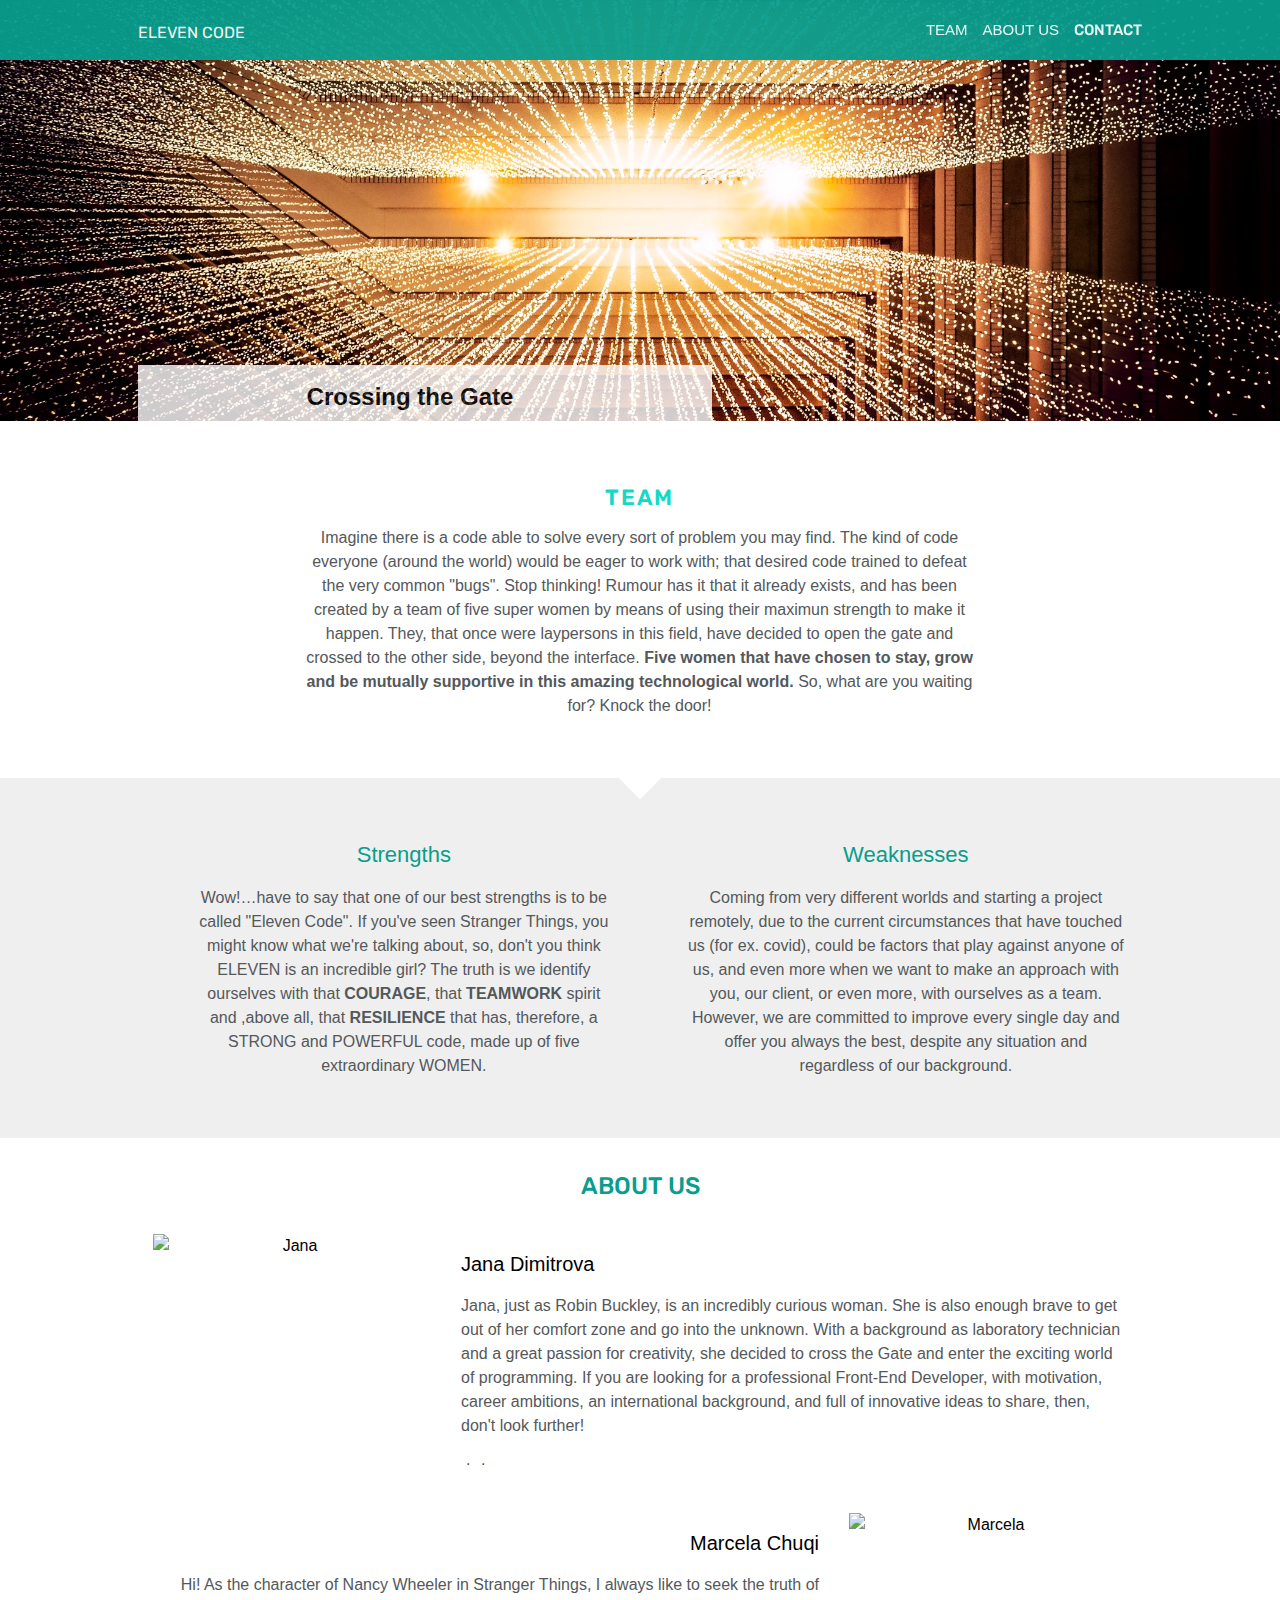
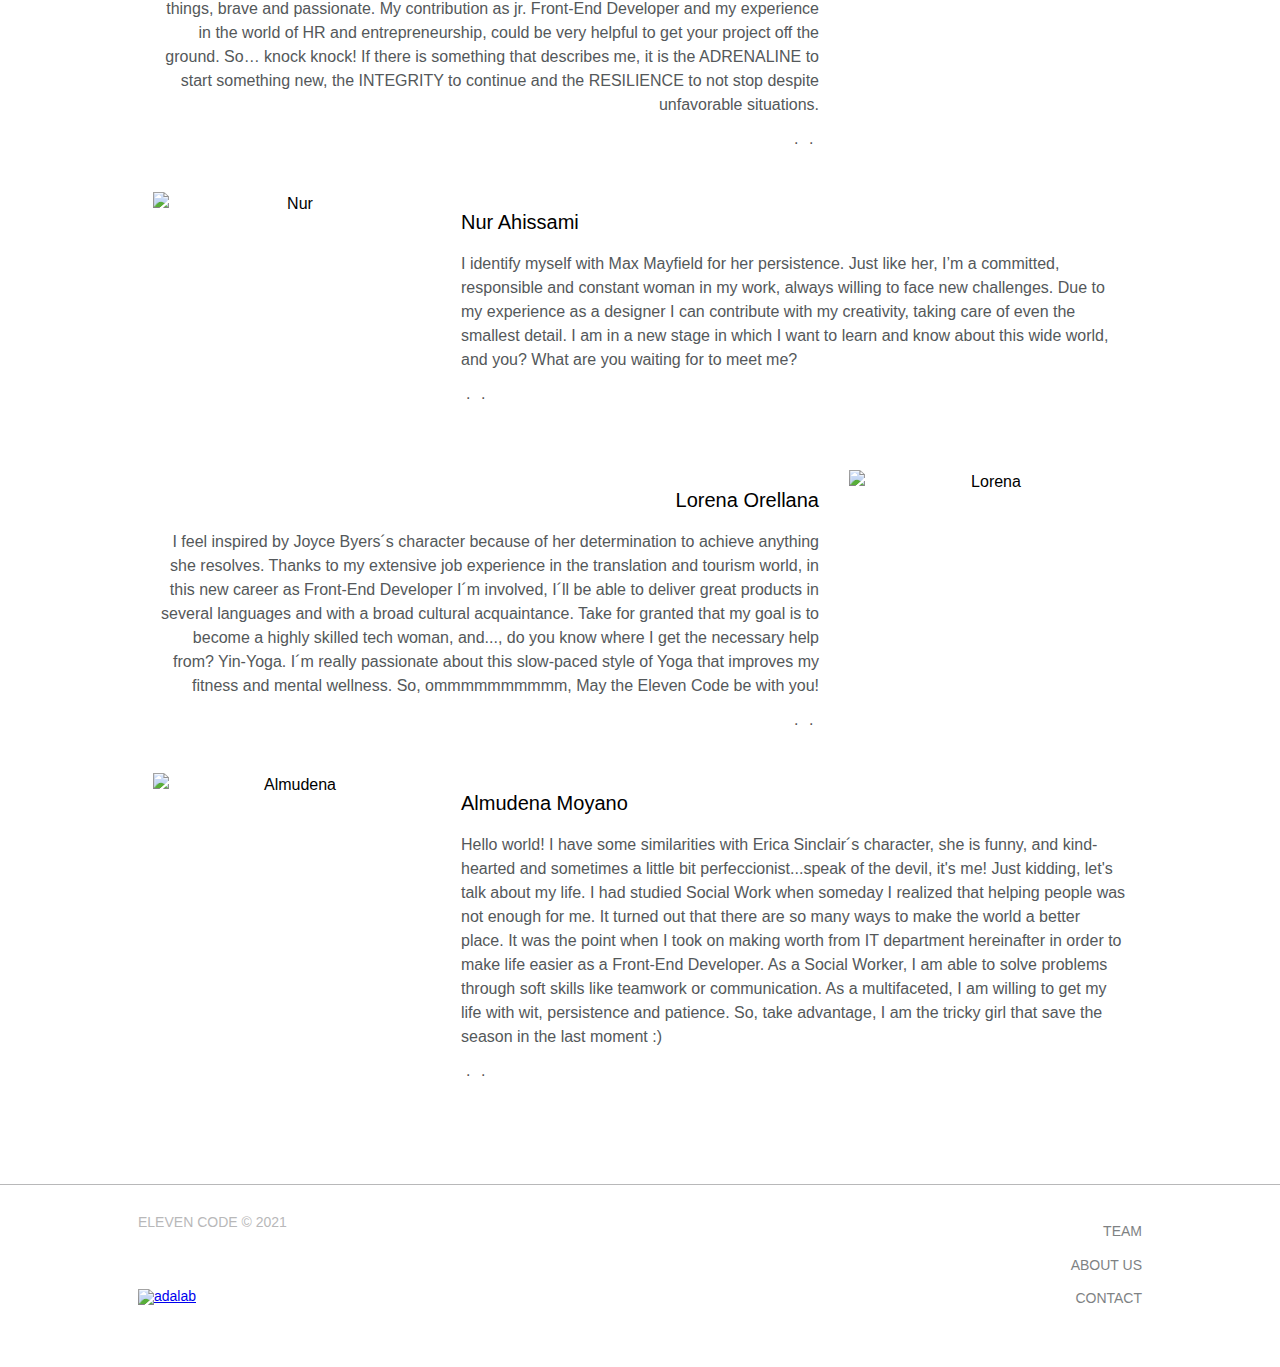
==== commit 61cd6aa8: "Delete branch" ====
--- a/docs/index.html
+++ b/docs/index.html
@@ -56,12 +56,9 @@
       <div class="hero">
         <div class="motto-rectangle">
           <div class="motto">
-        <div class="image__motto-rectangle">
-          <div class="image__motto">
             <p>Crossing the Gate</p>
           </div>
         </div>
-          </div>
       </div>
     </section>
     <section class="team">
--- a/docs/assets/css/main.css
+++ b/docs/assets/css/main.css
@@ -1 +1 @@
-html,body,div,span,applet,object,iframe,h1,h2,h3,h4,h5,h6,p,blockquote,pre,a,abbr,acronym,address,big,cite,code,del,dfn,em,img,ins,kbd,q,s,samp,small,strike,strong,sub,sup,tt,var,b,u,i,center,dl,dt,dd,ol,ul,li,fieldset,form,label,legend,table,caption,tbody,tfoot,thead,tr,th,td,article,aside,canvas,details,embed,figure,figcaption,footer,header,hgroup,menu,nav,output,ruby,section,summary,time,mark,audio,video{margin:0;padding:0;border:0;font-size:100%;font:inherit;vertical-align:baseline;box-sizing:border-box}article,aside,details,figcaption,figure,footer,header,hgroup,menu,nav,section{display:block}body{line-height:1}ol,ul{list-style:none}blockquote,q{quotes:none}blockquote:before,blockquote:after,q:before,q:after{content:"";content:none}table{border-collapse:collapse;border-spacing:0}:root{font-family:"Roboto", sans-serif;font-size:16px}.code{font-size:16px;background:#d8d8d8;padding:0 5px;border-radius:5px}.link__adalab:hover{background-color:#099d8d;color:#fff}.link__github:hover{background-color:#CCC;color:#000}.header__all{width:100%;display:block;margin:auto;display:flex;flex-direction:column;justify-content:space-between;position:fixed;top:0;left:0;width:100%;z-index:999}.header__base{height:60px;padding-top:25px;padding-bottom:25px;opacity:0.95;background-color:#099d8d;font-family:Rubik;color:#ffffff;text-transform:uppercase;text-align:center}.menu__bar{height:45px;display:flex;flex-direction:row;justify-content:center;align-items:center;align-content:center;list-style:none;opacity:0.9;background-color:#14d9c4}.menu__list{font-size:15px;font-weight:500;display:flex;margin-left:20px;align-items:center;justify-content:space-between}.equipo{text-transform:uppercase;font-family:var(--FontRubik);font-stretch:normal;font-style:normal;line-height:2;color:#ffffff}.quienes_somos{text-transform:uppercase;font-family:var(--FontRubik);font-stretch:normal;font-style:normal;line-height:2;letter-spacing:normal;color:#ffffff;padding-right:15px;padding-left:15px}.contactos{text-transform:uppercase;font-family:Rubik;font-stretch:normal;font-style:normal;line-height:2;letter-spacing:normal;color:#ffffff}.menu-link:link{color:white;text-decoration:none}.menu-link:visited{color:white;text-decoration:none}.menu-link:hover{color:var(--Gris);text-decoration:none}.menu-link:active{color:white;text-decoration:none}@media (min-width: 768px){.header__base{height:60px}.menu__bar{height:30px;display:flex;flex-direction:row-reverse;justify-content:right;background:0px}.team-name{display:flex;flex-direction:row;padding-bottom:15px}.menu__list{height:30px;transform:translateY(-45px)}}@media (min-width: 1200px){.header__base{height:60px}.menu__bar{height:30px;display:flex;flex-direction:row-reverse;justify-content:right;background:0px}.team-name{display:flex;flex-direction:row;padding-bottom:15px}.menu__list{height:30px;transform:translateY(-45px)}}.item-description{margin:30px 15px 0px 15px;text-align:center;line-height:1.5;position:relative}.anchor{position:absolute;top:-150px}.title-description{text-transform:uppercase;font-family:"Rubik",sans-serif;font-size:24px;color:#099d8d;margin-bottom:30px;font-weight:500}.image-description{display:flex;flex-direction:column;align-items:center}.size-image{width:180px;height:180px;display:block;text-align:center;justify-content:center}.about-item__name{font-size:20px;color:black;height:45px;margin-top:15px}.about-item__text-description{color:#54585a}.about-item__social-media{width:100%;height:30px;display:inline-block;display:flex;justify-content:center;margin-bottom:45px}.item-social{color:#099d8d;float:left;margin-left:15px;margin-top:15px}.image-description:nth-child(odd) .item-social{margin-right:15px;margin-left:0;margin-top:15px}.deco:after{content:".";color:#575454;position:absolute;margin-top:-5px;margin-left:5px}.link:link{color:var(--Verdeoscuro);text-decoration:none}.link:visited{color:#099d8d;text-decoration:none}.link:hover{color:#54585a;text-decoration:none;font-size:120%}.link:active{color:#14d9c4;text-decoration:none}@media (min-width: 768px){.image-description:nth-child(even){flex-direction:row-reverse;text-align:right}.image-description:nth-child(odd){flex-direction:row;text-align:left}.image-description:nth-child(odd) .socialmedia-list{margin-left:0;margin-right:auto}.image-description:nth-child(even) .socialmedia-list{margin-left:auto;margin-right:0}.image-description:nth-child(odd) .about-item{padding-left:30px}.image-description:nth-child(even) .about-item{padding-right:30px}.image-description{align-items:flex-start}}@media (min-width: 1200px){.image-description{margin-left:138px;margin-right:138px}.size-image{height:278px;width:278px}}.central-column{margin:auto 15px}@media (min-width: 768px){.central-column{margin:auto 45px}}@media (min-width: 1200px){.central-column{margin:auto 138px}}.footer-gray{border-top:solid #b8b8b9 1px;margin-top:60px}.footer{display:grid;grid-template-columns:1fr;grid-template-rows:auto auto auto;padding-top:30px;padding-bottom:45px;font-size:14px}.footer__copy{grid-column:span 1;color:#b8b8b9;padding-bottom:20px;text-align:center}.footer__menu{grid-column:span 1;text-align:center;line-height:1.43em;color:#54585a;opacity:0.75;text-transform:uppercase}.footer__menu-link{color:#54585a;padding:15px;line-height:2.4;text-decoration:none}.footer__menu-link:focus,.footer__menu-link:hover{color:#14d9c4;text-decoration:none;font-size:120%}.footer__menu-link:active{color:#099d8d;text-decoration:none}.footer__logo{grid-column:span 1;padding-top:30px;text-align:center}.footer__logo-size{width:115.9px}@media (min-width: 768px){.footer{display:grid;grid-template-columns:1fr 1fr;grid-template-rows:auto auto;padding-top:30px;padding-bottom:60px}.footer__copy{grid-column:1/2;grid-row:1/2;text-align:left}.footer__menu{grid-column:2 / 3;grid-row:1/3;width:100%;text-align:right;line-height:2.5}.footer__menu-link{display:flex;flex-direction:column}.footer__logo{grid-column:1 /2;grid-row:2/3;margin-left:0%;text-align:left}}.footer .name-footer{grid-column:1/2;grid-row:1/2;margin-left:0;text-align:left}.footer .image-logo{grid-column:1 /2;grid-row:2/3;margin-left:0%;text-align:left}@media (min-width: 1200px){.footer{padding-top:30px;padding-bottom:51px}}.image{background-image:url("../images/joshua-sortino-LqKhnDzSF-8-unsplash.jpg");background-size:cover;background-repeat:no-repeat;background-position:center;position:relative;display:block;width:100vw;height:421px;margin-left:0}.image__motto-rectangle{background-color:#ffffff;position:absolute;width:290px;height:80px;display:block;left:15px;top:365px;padding-top:15px}.image__motto{font-family:var(--FontOpenSans);font-size:18px;font-style:normal;font-weight:600;letter-spacing:normal;color:black;text-align:center;position:absolute;width:260px;height:50px;display:block;left:15px;top:20px}@media (min-width: 768px){.image{width:100vw;background-image:url("../images/joshua-sortino-LqKhnDzSF-8-unsplash.jpg")}.image__motto-rectangle{width:441px;height:80px;opacity:0.8;margin-right:281px}.image__motto-rectangle{margin-left:45px}.image__motto{text-align:center;width:381px}.hero{padding-left:46px}}@media (min-width: 1200px){.image{width:100vw;background-image:url("../images/joshua-sortino-LqKhnDzSF-8-unsplash.jpg");background-size:cover;background-repeat:no-repeat}.image__motto-rectangle{width:574px;height:90px;margin-left:138px;margin-right:488px;background-color:rgba(255,255,255,0.8)}.image__motto{width:514px;font-size:24px}}.central-column-contact{margin:auto 15px}@media (min-width: 768px){.central-column-contact{margin:auto 163px}}@media (min-width: 1200px){.central-column-contact{margin:auto 300px}}.image-container{width:100%;margin:auto}.image-container__image{background-image:url("../images/photo-contact.jpg");background-size:cover;background-repeat:no-repeat;background-position:center;width:100%;height:300px}.container{margin-top:30px;margin-bottom:60px}.section-contact{display:flex;flex-direction:column;align-items:center}.section-contact__title{font-size:24px;color:#099d8d;text-transform:uppercase;font-weight:600;padding-bottom:15px}.section-contact__text{color:#54585a;line-height:1.5;text-align:center;padding-bottom:15px}.section-contact__text-all{font-size:12px;padding-bottom:15px}.section-contact__form{margin-top:58px;text-align:left;width:100%}.section-contact__form--name{display:flex;flex-direction:column;font-size:14px;color:#54585a}.section-contact__form--email{display:flex;flex-direction:column;font-size:14px;color:#54585a}.section-contact__form--phone{display:flex;flex-direction:column;font-size:14px;color:#54585a}.section-contact__form--text{display:flex;flex-direction:column;font-size:14px;color:#54585a}.section-contact__form--box{width:100%;height:45px;margin-top:7px;margin-bottom:13px;border:solid 1px #b8b8b9;padding:0}.section-contact__form--box-message{height:105px;margin-top:7px}.section-contact__form--bottom{display:block;text-decoration:none;border-radius:4px;background-color:#099d8d;color:white;font-size:16px;border:none;width:100%}@media (min-width: 768px){.section-contact__form--bottom{margin-right:0;margin-left:auto;width:206px}}.section-contact__form ::-moz-placeholder{color:#b8b8b9;font-size:14px;padding-left:15px;padding-top:7px}.section-contact__form ::-ms-input-placeholder{color:#b8b8b9;font-size:14px;padding-left:15px;padding-top:7px}.section-contact__form ::placeholder{color:#b8b8b9;font-size:14px;padding-left:15px;padding-top:7px}@media (min-width: 1200px){.section-contact__form{display:flex;flex-wrap:wrap;justify-content:flex-end}.section-contact__form--name{width:100%}.section-contact__form--email{width:50%;margin-right:45px}.section-contact__form--phone{width:25%;flex-grow:1}.section-contact__form--text{width:100%}.section-contact__form--bottom{margin-left:0;margin-right:auto;width:278px}}.star{color:#14d9c4}.team .section{max-width:320px}.team__container{padding:35px 15px;background-color:#ffffff;display:flex;flex-direction:column;justify-content:space-between;align-content:space-between;line-height:1.5}@media (min-width: 780px){.team__container{margin:15px 0 0;line-height:1.5;padding:45px 45px 30px}}@media (min-width: 1200px){.team__container{line-height:1.5;padding:45px 300px 60px 299px}}.team__title{text-transform:uppercase;font-family:"Rubik",sans-serif;font-weight:600;height:45px;text-align:center;font-size:22px;color:#14d9c4;letter-spacing:2px}.team__description{font-size:16px;text-align:center;color:#54585a}.section{background-color:#efefef;display:flex;flex-direction:column;justify-content:space-between;align-content:center;align-items:center}.section__strengths{margin-top:30px;display:flex;flex-direction:column;justify-content:center;text-align:center;line-height:1.5;color:#54585a;flex-grow:1}.section__strengths-title{margin-bottom:15px;text-align:center;font-size:22px;color:#099d8d}.section__weaknesses{margin-top:30px;margin-bottom:45px;text-align:center;display:flex;flex-direction:column;justify-content:center;line-height:1.5;color:#54585a;flex-grow:4;padding:0px 15px 0px}.section__weaknesses-title{margin-bottom:15px;text-align:center;font-weight:500;font-size:22px;color:#099d8d}.section__weaknesses-description{font-size:16px;text-align:center;color:var(--Gris)}@media (min-width: 780px){.section{margin:0;padding:45px 44.8px 60px 45px;display:flex;flex-direction:row;justify-content:center;text-align:center}.section__strengths{margin:0 0;line-height:24px}.section__weaknesses{margin:0;line-height:24px}}@media (min-width: 1200px){.section{margin:0;padding:45px 138px 60px;text-align:center;justify-content:center}.section__strengths{margin:15px 1px 0 45px;line-height:1.5}.section__weaknesses{margin:15px 1px 0 45px;line-height:1.5}}.team .section{max-width:320px}.bold{font-weight:bold}body{padding:0}.central-column{margin:auto 15px}@media all and (min-width: 768px){.central-column{margin:auto 45px}}@media all and (min-width: 1280px){.central-column{margin:auto 138px}}.central-column{margin:auto 15px}@media (min-width: 768px){.central-column{margin:auto 45px}}@media (min-width: 1200px){.central-column{margin:auto 138px}}.header_all{width:100%;display:block;margin:auto;display:flex;flex-direction:column;justify-content:space-between;position:fixed;top:0;left:0;width:100%;z-index:999}.header_base{height:60px;padding:25px;opacity:0.95;background-color:#099d8d;font-family:Rubik;color:#ffffff;text-transform:uppercase;text-align:center}.menu_bar{height:45px;display:flex;flex-direction:row;justify-content:center;align-items:center;align-content:center;list-style:none;opacity:0.9;background-color:#14d9c4}.menu_list{font-size:15px;font-weight:500;display:flex;margin:0px 20px 0px 20px;align-items:center;justify-content:space-between}.equipo{text-transform:uppercase;font-family:var(--FontRubik);font-stretch:normal;font-style:normal;line-height:2;color:#ffffff}.quienes_somos{text-transform:uppercase;font-family:var(--FontRubik);font-stretch:normal;font-style:normal;line-height:2;letter-spacing:normal;color:#ffffff;padding-right:15px;padding-left:15px}.contactos{text-transform:uppercase;font-family:Rubik;font-stretch:normal;font-style:normal;line-height:2;letter-spacing:normal;color:#ffffff}.menu-link:link{color:white;text-decoration:none}.menu-link:visited{color:white;text-decoration:none}.menu-link:hover{color:var(--Gris);text-decoration:none}.menu-link:active{color:white;text-decoration:none}@media (min-width: 768px){.header_base{height:60px}.menu_bar{height:30px;display:flex;flex-direction:row-reverse;justify-content:right;background:0px}.team_name{display:flex;flex-direction:row;padding-bottom:15px}.menu_list{height:30px;padding-right:45px;transform:translateY(-45px)}}@media (min-width: 1200px){.header_base{height:60px}.menu_bar{height:30px;display:flex;flex-direction:row-reverse;justify-content:right;background:0px}.team_name{display:flex;flex-direction:row;padding-bottom:15px;padding-left:138px}.menu_list{height:30px;padding-right:142px;transform:translateY(-45px)}}.whitebox{position:absolute;left:50vw;width:30px;height:30px;background-color:#ffffff;transform:translate(-50%, -50%) rotate(45deg)}.whitebox .section1{position:relative;background-color:#efefef}.whitebox .section2{background-color:#efefef;display:flex;flex-direction:column;justify-content:space-between;align-content:center;align-items:center}.whitebox .team-container{font-family:var(--FontOpenSans);padding:35px 15px;background-color:#ffffff;display:flex;flex-direction:column;justify-content:space-between;align-content:space-between;line-height:1.2}.whitebox .team-title{font-family:var(--FontOpenSans);font-weight:500;height:45px;text-align:center;font-size:22px;color:var(--Verdeclaro)}.whitebox .team-description{font-family:var(--FontOpenSans);font-size:16px;text-align:center;color:var(--Gris)}.whitebox .strengths-container{font-family:var(--FontOpenSans);padding:30px 15px 0px;display:flex;flex-direction:column;justify-content:center;text-align:center;line-height:1.5;color:var(--Gris);flex-grow:1}.whitebox .strengths{font-family:var(--FontOpenSans);text-align:center;font-size:22px;color:var(--Verdeoscuro)}.whitebox .weaknesses-container{margin-top:30px;margin-bottom:45px;font-family:var(--FontOpenSans);text-align:center;display:flex;flex-direction:column;justify-content:center;line-height:1.5;color:var(--Gris);flex-grow:4;padding:0px 15px 0px}.whitebox .weaknesses{font-family:var(--FontOpenSans);text-align:center;font-weight:500;font-size:22px;color:var(--Verdeoscuro)}.whitebox .weaknesses-description{font-family:var(--FontOpenSans);font-size:16px;text-align:center;color:var(--Gris)}.whitebox .section1 .section2{max-width:320px}@media (min-width: 780px){.whitebox .team-container{margin:15px 0 0;line-height:1.5;padding:45px 45px 30px}.whitebox .section2{margin:16px 0 0;padding:45px 44.8px 60px 45px;display:flex;flex-direction:row;justify-content:center;text-align:center}.whitebox .strengths-container{margin:0 0;line-height:24px}.whitebox .weaknesses-container{margin:0 0;line-height:24px}}@media (min-width: 1200px){.whitebox .team-container{line-height:1.5;padding:45px 300px 60px 299px}.whitebox .section2{margin:16px 0 0;padding:45px 138px 60px;text-align:center;justify-content:center}.whitebox .strengths-container{margin:15px 38.2px 0 0;line-height:1.5}.whitebox .weaknesses-container{margin:15px 1px 0 45px;line-height:1.5}}
+html,body,div,span,applet,object,iframe,h1,h2,h3,h4,h5,h6,p,blockquote,pre,a,abbr,acronym,address,big,cite,code,del,dfn,em,img,ins,kbd,q,s,samp,small,strike,strong,sub,sup,tt,var,b,u,i,center,dl,dt,dd,ol,ul,li,fieldset,form,label,legend,table,caption,tbody,tfoot,thead,tr,th,td,article,aside,canvas,details,embed,figure,figcaption,footer,header,hgroup,menu,nav,output,ruby,section,summary,time,mark,audio,video{margin:0;padding:0;border:0;font-size:100%;font:inherit;vertical-align:baseline;box-sizing:border-box}article,aside,details,figcaption,figure,footer,header,hgroup,menu,nav,section{display:block}body{line-height:1}ol,ul{list-style:none}blockquote,q{quotes:none}blockquote:before,blockquote:after,q:before,q:after{content:"";content:none}table{border-collapse:collapse;border-spacing:0}:root{font-family:"Roboto", sans-serif;font-size:16px}.code{font-size:16px;background:#d8d8d8;padding:0 5px;border-radius:5px}.link__adalab:hover{background-color:#099d8d;color:#fff}.link__github:hover{background-color:#CCC;color:#000}.central-column{margin:auto 15px}@media all and (min-width: 768px){.central-column{margin:auto 45px}}@media all and (min-width: 1280px){.central-column{margin:auto 138px}}.header__all{width:100%;display:block;margin:auto;display:flex;flex-direction:column;justify-content:space-between;position:fixed;top:0;left:0;width:100%;z-index:999}.header__base{height:60px;padding-top:25px;padding-bottom:25px;opacity:0.95;background-color:#099d8d;font-family:"Rubik",sans-serif;color:white;text-transform:uppercase;text-align:center}.menu__bar{height:45px;display:flex;flex-direction:row;justify-content:center;align-items:center;align-content:center;list-style:none;opacity:0.9;background-color:#14d9c4}.menu__list{font-size:15px;font-weight:500;display:flex;margin-left:20px;align-items:center;justify-content:space-between}.equipo{text-transform:uppercase;font-family:"Rubik",sans-serif;font-stretch:normal;font-style:normal;line-height:2;color:white}.quienes_somos{text-transform:uppercase;font-family:"Rubik",sans-serif;font-stretch:normal;font-style:normal;line-height:2;letter-spacing:normal;color:white;padding-right:15px;padding-left:15px}.contactos{text-transform:uppercase;font-family:"Rubik",sans-serif;font-stretch:normal;font-style:normal;line-height:2;letter-spacing:normal;color:white}.menu-link:link{color:white;text-decoration:none}.menu-link:visited{color:white;text-decoration:none}.menu-link:hover{color:#54585a;text-decoration:none}.menu-link:active{color:white;text-decoration:none}@media (min-width: 768px){.header__base{height:60px}.menu__bar{height:30px;display:flex;flex-direction:row-reverse;justify-content:right;background:0}.team-name{display:flex;flex-direction:row;padding-bottom:15px}.menu__list{height:30px;transform:translateY(-45px)}}@media (min-width: 1200px){.header__base{height:60px}.menu__bar{height:30px;display:flex;flex-direction:row-reverse;justify-content:right;background:0}.team-name{display:flex;flex-direction:row;padding-bottom:15px}.menu__list{height:30px;transform:translateY(-45px)}}.item-description{margin:30px 15px 0 15px;text-align:center;line-height:1.5;position:relative}.anchor{position:absolute;top:-150px}.title-description{text-transform:uppercase;font-family:"Rubik",sans-serif;font-size:24px;color:#099d8d;margin-bottom:30px;font-weight:500}.image-description{display:flex;flex-direction:column;align-items:center;margin-left:15px;margin-right:15px}@media (min-width: 768px){.image-description{margin-left:45px;margin-right:45px}}@media (min-width: 1200px){.image-description{margin-left:138px;margin-right:138px}}.size-image{width:180px;height:180px;display:block;text-align:center;justify-content:center}.about-item__name{font-size:20px;color:black;height:45px;margin-top:15px}.about-item__text-description{color:#54585a}.about-item__social-media{width:100%;height:30px;display:inline-block;display:flex;justify-content:center;margin-bottom:45px}.item-social{color:#099d8d;float:left;margin-left:15px;margin-top:15px}.image-description:nth-child(odd) .item-social{margin-right:15px;margin-left:0;margin-top:15px}.deco:after{content:".";color:#575454;position:absolute;margin-top:-5px;margin-left:5px}.link:link{color:var(--Verdeoscuro);text-decoration:none}.link:visited{color:#099d8d;text-decoration:none}.link:hover{color:#54585a;text-decoration:none;font-size:150%;transition-property:font-size;transition-duration:1s;transition-timing-function:ease-in-out;cursor:none}.link:active{color:#14d9c4;text-decoration:none}@media (min-width: 768px){.image-description:nth-child(even){flex-direction:row-reverse;text-align:right}.image-description:nth-child(odd){flex-direction:row;text-align:left}.image-description:nth-child(odd) .socialmedia-list{margin-left:0;margin-right:auto}.image-description:nth-child(even) .socialmedia-list{margin-left:auto;margin-right:0}.image-description:nth-child(odd) .about-item{padding-left:30px}.image-description:nth-child(even) .about-item{padding-right:30px}.image-description{align-items:flex-start}}@media (min-width: 1200px){.image-description{margin-left:138px;margin-right:138px}.size-image{height:278px;width:278px}}.central-column{margin:auto 15px}@media (min-width: 768px){.central-column{margin:auto 45px}}@media (min-width: 1200px){.central-column{margin:auto 138px}}.footer-gray{border-top:solid #b8b8b9 1px;margin-top:60px}.footer{display:grid;grid-template-columns:1fr;grid-template-rows:auto auto auto;padding-top:30px;padding-bottom:45px;font-size:14px}.footer__copy{grid-column:span 1;color:#b8b8b9;padding-bottom:20px;text-align:center}.footer__menu{grid-column:span 1;text-align:center;line-height:1.43em;color:#54585a;opacity:0.75;text-transform:uppercase}.footer__menu-link{color:#54585a;padding-left:15px;line-height:2.4;text-decoration:none}.footer__menu-link:focus,.footer__menu-link:hover{color:#14d9c4;text-decoration:none;font-size:120%;transition-property:font-size;transition-duration:1s}.footer__menu-link:active{color:#099d8d;text-decoration:none}.footer__logo{grid-column:span 1;padding-top:30px;text-align:center}.footer__logo-size{width:115.9px}@media (min-width: 768px){.footer{display:grid;grid-template-columns:1fr 1fr;grid-template-rows:auto auto;padding-top:30px;padding-bottom:60px}.footer__copy{grid-column:1/2;grid-row:1/2;text-align:left}.footer__menu{grid-column:2 / 3;grid-row:1/3;width:100%;text-align:right;line-height:2.5}.footer__menu-link{display:flex;flex-direction:column}.footer__logo{grid-column:1 /2;grid-row:2/3;margin-left:0%;text-align:left}}.footer .name-footer{grid-column:1/2;grid-row:1/2;margin-left:0;text-align:left}.footer .image-logo{grid-column:1 /2;grid-row:2/3;margin-left:0%;text-align:left}@media (min-width: 1200px){.footer{padding-top:30px;padding-bottom:51px}}.image{background-image:url("../images/joshua-sortino-LqKhnDzSF-8-unsplash.jpg");background-size:cover;background-repeat:no-repeat;background-position:center;position:relative;display:block;width:100vw;height:421px;margin-left:0}.hero{display:flex;justify-content:center}.motto-rectangle{background-color:#ffffff;position:absolute;width:290px;height:80px;display:block;top:365px;padding-top:15px;transform:translate(0, 25%)}.motto{font-size:18px;font-style:normal;font-weight:600;letter-spacing:normal;color:black;text-align:center;position:absolute;width:260px;height:50px;display:block;left:15px;top:20px}@media (min-width: 768px){.image{width:100vw;background-image:url("../images/joshua-sortino-LqKhnDzSF-8-unsplash.jpg");background-size:cover;background-repeat:no-repeat}.motto-rectangle{width:441px;height:80px;opacity:0.8;margin-right:281px;transform:translate(45px, 0)}.motto{width:381px}.hero{display:block}}@media (min-width: 1200px){.image{width:100vw;background-image:url("../images/joshua-sortino-LqKhnDzSF-8-unsplash.jpg");background-size:cover;background-repeat:no-repeat}.motto-rectangle{width:574px;height:90px;opacity:0.8;margin-right:488px;transform:translate(138px, 0)}.motto{width:514px;font-size:24px}}.central-column-contact{margin:auto 15px}@media (min-width: 768px){.central-column-contact{margin:auto 163px}}@media (min-width: 1200px){.central-column-contact{margin:auto 300px}}.image-container{width:100%;margin:auto}.image-container__image{background-image:url("../images/photo-contact.jpg");background-size:cover;background-repeat:no-repeat;background-position:center;width:100%;height:300px}.container{margin-top:30px;margin-bottom:60px}.section-contact{display:flex;flex-direction:column;align-items:center}.section-contact__title{font-size:24px;color:#099d8d;text-transform:uppercase;font-weight:600;padding-bottom:15px}.section-contact__text{color:#54585a;line-height:1.5;text-align:center;padding-bottom:15px}.section-contact__text-all{font-size:12px;padding-bottom:15px}.section-contact__form{margin-top:58px;text-align:left;width:100%}.section-contact__form--name{display:flex;flex-direction:column;font-size:14px;color:#54585a}.section-contact__form--email{display:flex;flex-direction:column;font-size:14px;color:#54585a}.section-contact__form--phone{display:flex;flex-direction:column;font-size:14px;color:#54585a}.section-contact__form--text{display:flex;flex-direction:column;font-size:14px;color:#54585a}.section-contact__form--box{width:100%;height:45px;margin-top:7px;margin-bottom:13px;border:solid 1px #b8b8b9;padding:0}.section-contact__form--box-message{height:105px;margin-top:7px}.section-contact__form--bottom{display:block;text-decoration:none;border-radius:4px;background-color:#099d8d;color:white;font-size:16px;border:none;width:100%}@media (min-width: 768px){.section-contact__form--bottom{margin-right:0;margin-left:auto;width:206px}}.section-contact__form ::-moz-placeholder{color:#b8b8b9;font-size:14px;padding-left:15px;padding-top:7px}.section-contact__form ::-ms-input-placeholder{color:#b8b8b9;font-size:14px;padding-left:15px;padding-top:7px}.section-contact__form ::placeholder{color:#b8b8b9;font-size:14px;padding-left:15px;padding-top:7px}@media (min-width: 1200px){.section-contact__form{display:flex;flex-wrap:wrap;justify-content:flex-end}.section-contact__form--name{width:100%}.section-contact__form--email{width:50%;margin-right:45px}.section-contact__form--phone{width:25%;flex-grow:1}.section-contact__form--text{width:100%}.section-contact__form--bottom{margin-left:0;margin-right:auto;width:278px}}.star{color:#14d9c4}.team .section{max-width:320px}.team__container{padding:35px 15px;background-color:#ffffff;display:flex;flex-direction:column;justify-content:space-between;align-content:space-between;line-height:1.5}@media (min-width: 780px){.team__container{margin:15px 0 0;line-height:1.5;padding:45px 45px 30px}}@media (min-width: 1200px){.team__container{line-height:1.5;padding:45px 300px 60px 299px}}.team__title{text-transform:uppercase;font-family:"Rubik",sans-serif;font-weight:600;height:45px;text-align:center;font-size:22px;color:#14d9c4;letter-spacing:2px}.team__description{font-size:16px;text-align:center;color:#54585a}.section{background-color:#efefef;display:flex;flex-direction:column;justify-content:space-between;align-content:center;align-items:center}.section__strengths{margin-top:30px;display:flex;flex-direction:column;justify-content:center;text-align:center;line-height:1.5;color:#54585a;flex-grow:1;padding:0 15px 0}.section__strengths-title{margin-bottom:15px;text-align:center;font-size:22px;color:#099d8d}.section__weaknesses{margin-top:30px;margin-bottom:45px;text-align:center;display:flex;flex-direction:column;justify-content:center;line-height:1.5;color:#54585a;flex-grow:4;padding:0 15px 0}.section__weaknesses-title{margin-bottom:15px;text-align:center;font-weight:500;font-size:22px;color:#099d8d}.section__weaknesses-description{font-size:16px;text-align:center;color:var(--Gris)}@media (min-width: 780px){.section{margin:0;padding:45px 44.8px 60px 45px;display:flex;flex-direction:row;justify-content:center;text-align:center}.section__strengths{margin:0 0;line-height:24px}.section__weaknesses{margin:0;line-height:24px}}@media (min-width: 1200px){.section{margin:0;padding:45px 138px 60px;text-align:center;justify-content:center}.section__strengths{margin:15px 1px 0 45px;line-height:1.5}.section__weaknesses{margin:15px 1px 0 45px;line-height:1.5}}.team .section{max-width:320px}.bold{font-weight:bold}body{padding:0}.central-column{margin:auto 15px}@media all and (min-width: 768px){.central-column{margin:auto 45px}}@media all and (min-width: 1280px){.central-column{margin:auto 138px}}.central-column{margin:auto 15px}@media (min-width: 768px){.central-column{margin:auto 45px}}@media (min-width: 1200px){.central-column{margin:auto 138px}}.header_all{width:100%;display:block;margin:auto;display:flex;flex-direction:column;justify-content:space-between;position:fixed;top:0;left:0;width:100%;z-index:999}.header_base{height:60px;padding:25px;opacity:0.95;background-color:#099d8d;font-family:Rubik;color:#ffffff;text-transform:uppercase;text-align:center}.menu_bar{height:45px;display:flex;flex-direction:row;justify-content:center;align-items:center;align-content:center;list-style:none;opacity:0.9;background-color:#14d9c4}.menu_list{font-size:15px;font-weight:500;display:flex;margin:0px 20px 0px 20px;align-items:center;justify-content:space-between}.equipo{text-transform:uppercase;font-family:var(--FontRubik);font-stretch:normal;font-style:normal;line-height:2;color:#ffffff}.quienes_somos{text-transform:uppercase;font-family:var(--FontRubik);font-stretch:normal;font-style:normal;line-height:2;letter-spacing:normal;color:#ffffff;padding-right:15px;padding-left:15px}.contactos{text-transform:uppercase;font-family:Rubik;font-stretch:normal;font-style:normal;line-height:2;letter-spacing:normal;color:#ffffff}.menu-link:link{color:white;text-decoration:none}.menu-link:visited{color:white;text-decoration:none}.menu-link:hover{color:var(--Gris);text-decoration:none}.menu-link:active{color:white;text-decoration:none}@media (min-width: 768px){.header_base{height:60px}.menu_bar{height:30px;display:flex;flex-direction:row-reverse;justify-content:right;background:0px}.team_name{display:flex;flex-direction:row;padding-bottom:15px}.menu_list{height:30px;padding-right:45px;transform:translateY(-45px)}}@media (min-width: 1200px){.header_base{height:60px}.menu_bar{height:30px;display:flex;flex-direction:row-reverse;justify-content:right;background:0px}.team_name{display:flex;flex-direction:row;padding-bottom:15px;padding-left:138px}.menu_list{height:30px;padding-right:142px;transform:translateY(-45px)}}.whitebox{position:absolute;left:50vw;width:30px;height:30px;background-color:#ffffff;transform:translate(-50%, -50%) rotate(45deg)}.section1{position:relative;background-color:#efefef}.section2{background-color:#efefef;display:flex;flex-direction:column;justify-content:space-between;align-content:center;align-items:center}.team-container{font-family:var(--FontOpenSans);padding:35px 15px;background-color:#ffffff;display:flex;flex-direction:column;justify-content:space-between;align-content:space-between;line-height:1.2}.team-title{font-family:var(--FontOpenSans);font-weight:500;height:45px;text-align:center;font-size:22px;color:var(--Verdeclaro)}.team-description{font-family:var(--FontOpenSans);font-size:16px;text-align:center;color:var(--Gris)}.strengths-container{font-family:var(--FontOpenSans);padding:30px 15px 0px;display:flex;flex-direction:column;justify-content:center;text-align:center;line-height:1.5;color:var(--Gris);flex-grow:1}.strengths{font-family:var(--FontOpenSans);text-align:center;font-size:22px;color:var(--Verdeoscuro)}.weaknesses-container{margin-top:30px;margin-bottom:45px;font-family:var(--FontOpenSans);text-align:center;display:flex;flex-direction:column;justify-content:center;line-height:1.5;color:var(--Gris);flex-grow:4;padding:0px 15px 0px}.weaknesses{font-family:var(--FontOpenSans);text-align:center;font-weight:500;font-size:22px;color:var(--Verdeoscuro)}.weaknesses-description{font-family:var(--FontOpenSans);font-size:16px;text-align:center;color:var(--Gris)}.section1 .section2{max-width:320px}@media (min-width: 780px){.team-container{margin:15px 0 0;line-height:1.5;padding:45px 45px 30px}.section2{margin:16px 0 0;padding:45px 44.8px 60px 45px;display:flex;flex-direction:row;justify-content:center;text-align:center}.strengths-container{margin:0 0;line-height:24px}.weaknesses-container{margin:0 0;line-height:24px}}@media (min-width: 1200px){.team-container{line-height:1.5;padding:45px 300px 60px 299px}.section2{margin:16px 0 0;padding:45px 138px 60px;text-align:center;justify-content:center}.strengths-container{margin:15px 38.2px 0 0;line-height:1.5}.weaknesses-container{margin:15px 1px 0 45px;line-height:1.5}}
